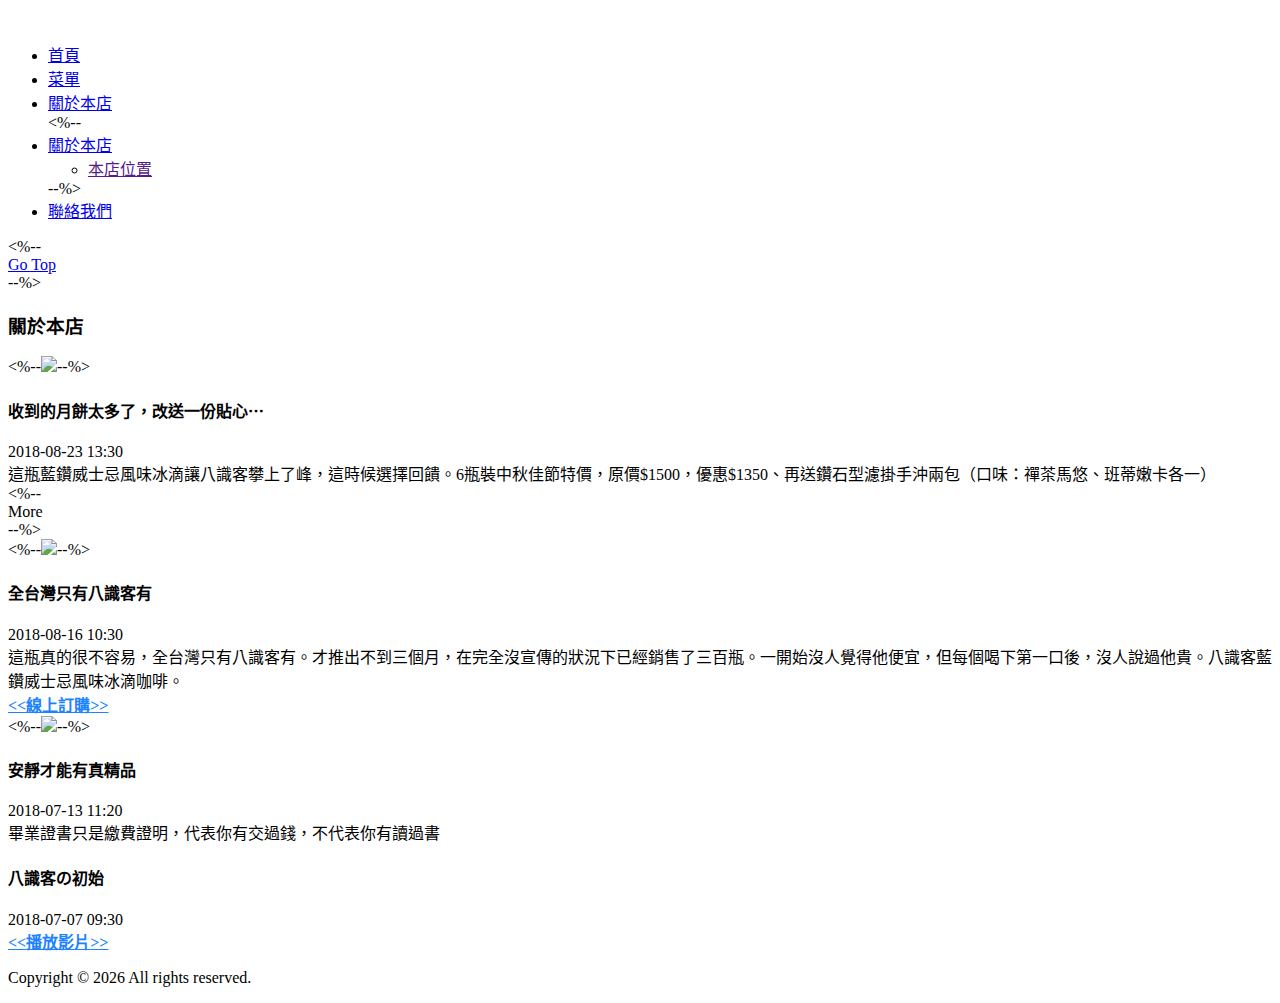
==== About.html @ 9b728924 "Reset HTML" ====
﻿<!DOCTYPE html>

<html xmlns="http://www.w3.org/1999/xhtml" class="no-js" lang="zh-tw">
<head>
    <meta http-equiv="Content-Type" content="text/html; charset=utf-8" />
    <meta http-equiv="x-ua-compatible" content="ie=edge" />
    <meta name="viewport" content="width=device-width, initial-scale=1" />
    <meta name="keywords" content="樂兒の八識客咖啡,八識客,樂兒,busker,Busker,buskerCoffee,BuskerCoffee,busker coffee" />
    <meta name="description" content="一位歌手開的自家手工精品咖啡." />
    <meta name="author" content="TJay" />
    <title>樂兒の八識客咖啡</title>

    <link rel="shortcut icon" type="image/x-icon" href="img/favicon.png" />

    <link rel="stylesheet" href="css/bootstrap.min.css" />
    <link rel="stylesheet" href="css/owl.carousel.min.css" />
    <link rel="stylesheet" href="css/magnific-popup.css" />
    <link rel="stylesheet" href="css/font-awesome.min.css" />
    <link rel="stylesheet" href="css/themify-icons.css" />
    <link rel="stylesheet" href="css/gijgo.css" />
    <link rel="stylesheet" href="css/nice-select.css" />
    <link rel="stylesheet" href="css/flaticon.css" />
    <link rel="stylesheet" href="css/animate.css" />
    <link rel="stylesheet" href="css/slicknav.css" />

    <link rel="stylesheet" href="css/style.css" />
    <link rel="stylesheet" href="css/myTheme.css" />
    <link rel="stylesheet" href="css/myAbout.css" />
</head>
<body>
    <!--[if lte IE 9]>
            <p class="browserupgrade">You are using an <strong>outdated</strong> browser. Please <a href="https://browsehappy.com/">upgrade your browser</a> to improve your experience and security.</p>
        <![endif]-->
    <!-- Start header -->
    <header>
        <div class="header-area">
            <div id="sticky-header" class="main-header-area">
                <div class="container-fluid p-0">
                    <div class="header_bottom_border">
                        <div class="row align-items-center no-gutters">
                            <!--Logo (Left)-->
                            <div class="col-xl-3 col-lg-2">
                                <div class="logo">
                                    <a href="index.html">
                                        <img src="img/logo_3.png" alt="" />
                                    </a>
                                </div>
                            </div>
                            <!--Menu (center)-->
                            <div class="col-xl-6 col-lg-7">
                                <div class="main-menu  d-none d-lg-block">
                                    <nav>
                                        <ul id="navigation">
                                            <li><a class="active" href="Index.aspx">首頁</a></li>
                                            <li><a href="Menu.aspx">菜單</a></li>
                                            <li><a href="About.aspx">關於本店</a></li>
                                            <%--
                                            <li>
                                                <a href="#">關於本店 <i class="ti-angle-down"></i></a>
                                                <ul class="submenu">
                                                    <li><a href="">本店位置</a></li>
                                                </ul>
                                            </li>--%>
                                            <li><a href="Contact.aspx">聯絡我們</a></li>
                                        </ul>
                                    </nav>
                                </div>
                            </div>
                            <!--gotop (Right)-->
                            <%-- <div class="col-xl-3 col-lg-3 d-none d-lg-block">
                                <div class="say_hello">
                                    <a href="#">Go Top</a>
                                </div>
                            </div>--%>
                            <div class="col-12">
                                <div class="mobile_menu d-block d-lg-none"></div>
                            </div>
                        </div>
                    </div>

                </div>
            </div>
        </div>
    </header>
    <!-- End header -->
    <!-- Start 第一區塊 -->
    <div class="bradcam_area bradcam_bg_2">
        <div class="container">
            <div class="row">
                <div class="col-xl-12">
                    <div class="bradcam_text text-center">
                        <h3>關於本店</h3>
                    </div>
                </div>
            </div>
        </div>
    </div>
    <!-- End 第一區塊 -->
    <!-- Start 第二區塊 -->
    <div class="container">
        <div class="row">
            <div class="col-sm-6 col-md-4 col-lg-4 mt-4">
                <div class="card">
                    <%--<img class="card-img-top" src="img/about/about_1.png" style="max-height:190px;" />--%>
                    <a class="popup-image" href="img/about/about_1.png"><div class="card-img-top card-img-top-fix" style="max-height:190px;background-image:url(img/about/about_1.png);"></div></a>
                    <div class="card-block">
                        <h4 class="card-title">收到的月餅太多了，改送一份貼心⋯</h4>
                        <div class="meta">
                            2018-08-23 13:30
                        </div>
                        <div class="card-text">
                            這瓶藍鑽威士忌風味冰滴讓八識客攀上了峰，這時候選擇回饋。6瓶裝中秋佳節特價，原價$1500，優惠$1350、再送鑽石型濾掛手沖兩包（口味：禪茶馬悠、班蒂嫩卡各一）
                        </div>
                    </div>
                    <%--<div class="card-footer">
                        <span>More</span>
                    </div>--%>
                </div>
            </div>
            <div class="col-sm-6 col-md-4 col-lg-4 mt-4">
                <div class="card">
                    <%--<img class="card-img-top" src="img/about/about_2.png" style="max-height:190px;" />--%>
                    <a class="popup-image" href="img/about/about_2.png"><div class="card-img-top card-img-top-fix" style="max-height:190px;background-image:url(img/about/about_2.png);"></div></a>
                    <div class="card-block">
                        <h4 class="card-title">全台灣只有八識客有</h4>
                        <div class="meta">
                            2018-08-16 10:30
                        </div>
                        <div class="card-text">
                            這瓶真的很不容易，全台灣只有八識客有。才推出不到三個月，在完全沒宣傳的狀況下已經銷售了三百瓶。一開始沒人覺得他便宜，但每個喝下第一口後，沒人說過他貴。八識客藍鑽威士忌風味冰滴咖啡。
                            <br />
                            <a href="https://busker.cashier.ecpay.com.tw/product/6988" target="_blank" style="font-weight:bold;color:#1c82ff"><span><<</span>線上訂購<span>>></span></a>
                        </div>
                    </div>
                </div>
            </div>
            <div class="col-sm-6 col-md-4 col-lg-4 mt-4">
                <div class="card">
                    <%--<img class="card-img-top" src="img/about/about_3.png" style="max-height:190px;" />--%>
                    <a class="popup-image" href="img/about/about_3.png"><div class="card-img-top card-img-top-fix" style="max-height:190px;background-image:url(img/about/about_3.png);"></div></a>
                    <div class="card-block">
                        <h4 class="card-title">安靜才能有真精品</h4>
                        <div class="meta">
                            2018-07-13 11:20
                        </div>
                        <div class="card-text">
                            畢業證書只是繳費證明，代表你有交過錢，不代表你有讀過書
                        </div>
                    </div>
                </div>
            </div>
            <div class="col-sm-6 col-md-4 col-lg-4 mt-4">
                <div class="card">
                    <a class="popup-video" href="video/videoplayback.mp4"><div class="card-img-top card-img-top-fix" style="max-height:190px;background-image:url(img/about/about_4.png);"></div></a>
                    <div class="card-block">
                        <h4 class="card-title">八識客の初始</h4>
                        <div class="meta">
                            2018-07-07 09:30
                        </div>
                        <div class="card-text">
                            <a class="popup-video" href="video/videoplayback.mp4" style="font-weight:bold;color:#1c82ff"><span><<</span>播放影片<span>>></span></a>
                        </div>
                    </div>
                </div>
            </div>

        </div>
    </div>
    <!-- End 第二區塊 -->
    <!-- Start footer  -->
    <footer class="footer">
        <div class="copy-right_text">
            <div class="container">
                <div class="footer_border"></div>
                <div class="row">
                    <div class="col-xl-12">
                        <p class="copy_right text-center">
                            Copyright &copy;
                            <script>document.write(new Date().getFullYear());</script>
                            All rights reserved.
                        </p>
                    </div>
                </div>
            </div>
        </div>
    </footer>
    <!-- End footer -->
    <!-- JS here -->
    <script src="js/vendor/modernizr-3.5.0.min.js"></script>
    <script src="js/vendor/jquery-1.12.4.min.js"></script>
    <script src="js/popper.min.js"></script>
    <script src="js/bootstrap.min.js"></script>
    <script src="js/owl.carousel.min.js"></script>
    <script src="js/isotope.pkgd.min.js"></script>
    <script src="js/ajax-form.js"></script>
    <script src="js/waypoints.min.js"></script>
    <script src="js/jquery.counterup.min.js"></script>
    <script src="js/imagesloaded.pkgd.min.js"></script>
    <script src="js/scrollIt.js"></script>
    <script src="js/jquery.scrollUp.min.js"></script>
    <script src="js/wow.min.js"></script>
    <script src="js/gijgo.min.js"></script>
    <script src="js/nice-select.min.js"></script>
    <script src="js/jquery.slicknav.min.js"></script>
    <script src="js/jquery.magnific-popup.min.js"></script>
    <script src="js/plugins.js"></script>

    <!--contact js-->
    <script src="js/contact.js"></script>
    <script src="js/jquery.ajaxchimp.min.js"></script>
    <script src="js/jquery.form.js"></script>
    <script src="js/jquery.validate.min.js"></script>
    <script src="js/mail-script.js"></script>

    <script src="js/main.js"></script>
</body>
</html>
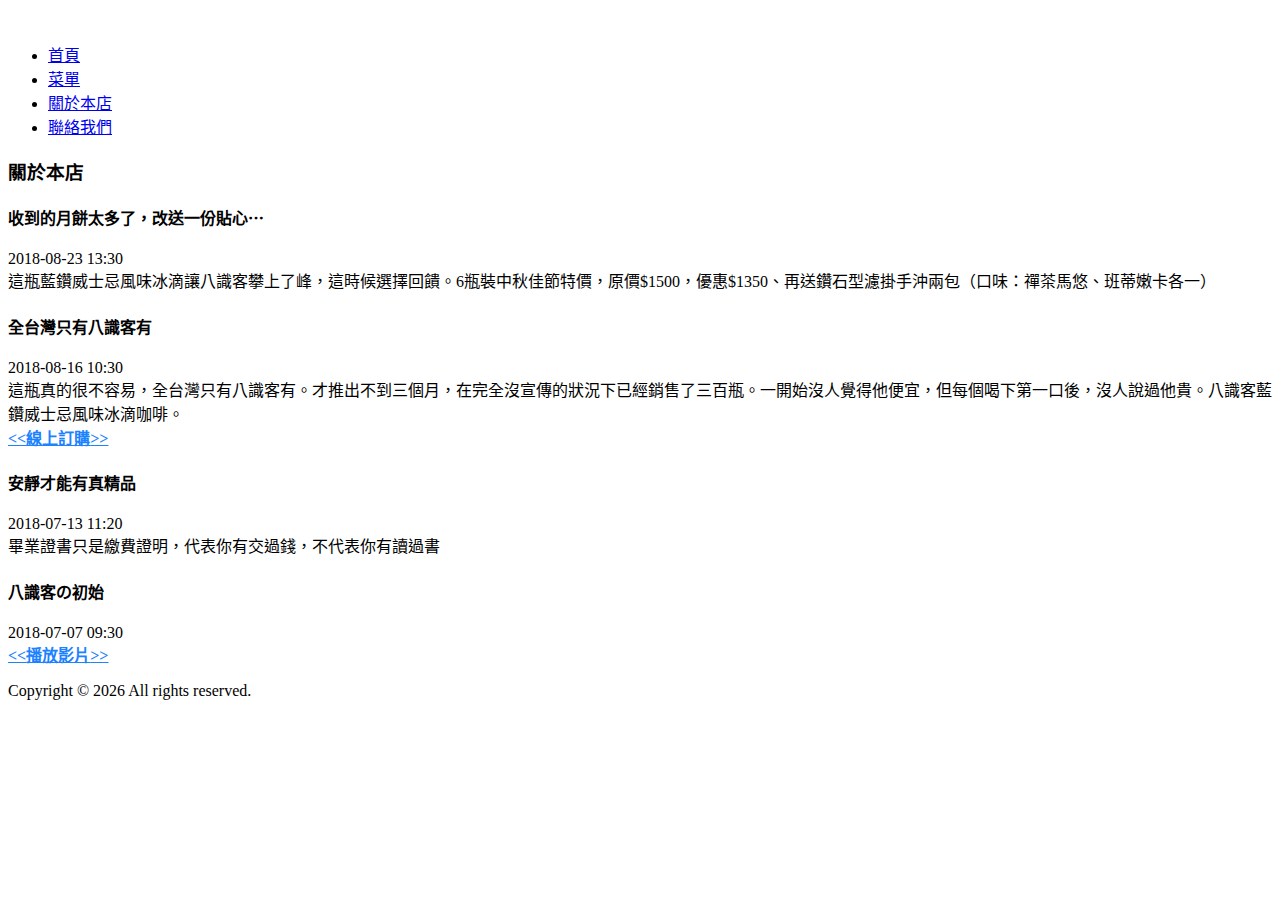
==== commit 3a4dba2a: "Reset HTML" ====
--- a/About.html
+++ b/About.html
@@ -54,24 +54,24 @@
                                             <li><a class="active" href="Index.aspx">首頁</a></li>
                                             <li><a href="Menu.aspx">菜單</a></li>
                                             <li><a href="About.aspx">關於本店</a></li>
-                                            <%--
+                                            <!--
                                             <li>
                                                 <a href="#">關於本店 <i class="ti-angle-down"></i></a>
                                                 <ul class="submenu">
                                                     <li><a href="">本店位置</a></li>
                                                 </ul>
-                                            </li>--%>
+                                            </li>-->
                                             <li><a href="Contact.aspx">聯絡我們</a></li>
                                         </ul>
                                     </nav>
                                 </div>
                             </div>
                             <!--gotop (Right)-->
-                            <%-- <div class="col-xl-3 col-lg-3 d-none d-lg-block">
+                            <!-- <div class="col-xl-3 col-lg-3 d-none d-lg-block">
                                 <div class="say_hello">
                                     <a href="#">Go Top</a>
                                 </div>
-                            </div>--%>
+                            </div>-->
                             <div class="col-12">
                                 <div class="mobile_menu d-block d-lg-none"></div>
                             </div>
@@ -101,7 +101,7 @@
         <div class="row">
             <div class="col-sm-6 col-md-4 col-lg-4 mt-4">
                 <div class="card">
-                    <%--<img class="card-img-top" src="img/about/about_1.png" style="max-height:190px;" />--%>
+                    <!--<img class="card-img-top" src="img/about/about_1.png" style="max-height:190px;" />-->
                     <a class="popup-image" href="img/about/about_1.png"><div class="card-img-top card-img-top-fix" style="max-height:190px;background-image:url(img/about/about_1.png);"></div></a>
                     <div class="card-block">
                         <h4 class="card-title">收到的月餅太多了，改送一份貼心⋯</h4>
@@ -112,14 +112,14 @@
                             這瓶藍鑽威士忌風味冰滴讓八識客攀上了峰，這時候選擇回饋。6瓶裝中秋佳節特價，原價$1500，優惠$1350、再送鑽石型濾掛手沖兩包（口味：禪茶馬悠、班蒂嫩卡各一）
                         </div>
                     </div>
-                    <%--<div class="card-footer">
+                    <!--<div class="card-footer">
                         <span>More</span>
-                    </div>--%>
-                </div>
-            </div>
-            <div class="col-sm-6 col-md-4 col-lg-4 mt-4">
-                <div class="card">
-                    <%--<img class="card-img-top" src="img/about/about_2.png" style="max-height:190px;" />--%>
+                    </div>-->
+                </div>
+            </div>
+            <div class="col-sm-6 col-md-4 col-lg-4 mt-4">
+                <div class="card">
+                    <!--<img class="card-img-top" src="img/about/about_2.png" style="max-height:190px;" />-->
                     <a class="popup-image" href="img/about/about_2.png"><div class="card-img-top card-img-top-fix" style="max-height:190px;background-image:url(img/about/about_2.png);"></div></a>
                     <div class="card-block">
                         <h4 class="card-title">全台灣只有八識客有</h4>
@@ -136,7 +136,7 @@
             </div>
             <div class="col-sm-6 col-md-4 col-lg-4 mt-4">
                 <div class="card">
-                    <%--<img class="card-img-top" src="img/about/about_3.png" style="max-height:190px;" />--%>
+                    <!--<img class="card-img-top" src="img/about/about_3.png" style="max-height:190px;" />-->
                     <a class="popup-image" href="img/about/about_3.png"><div class="card-img-top card-img-top-fix" style="max-height:190px;background-image:url(img/about/about_3.png);"></div></a>
                     <div class="card-block">
                         <h4 class="card-title">安靜才能有真精品</h4>
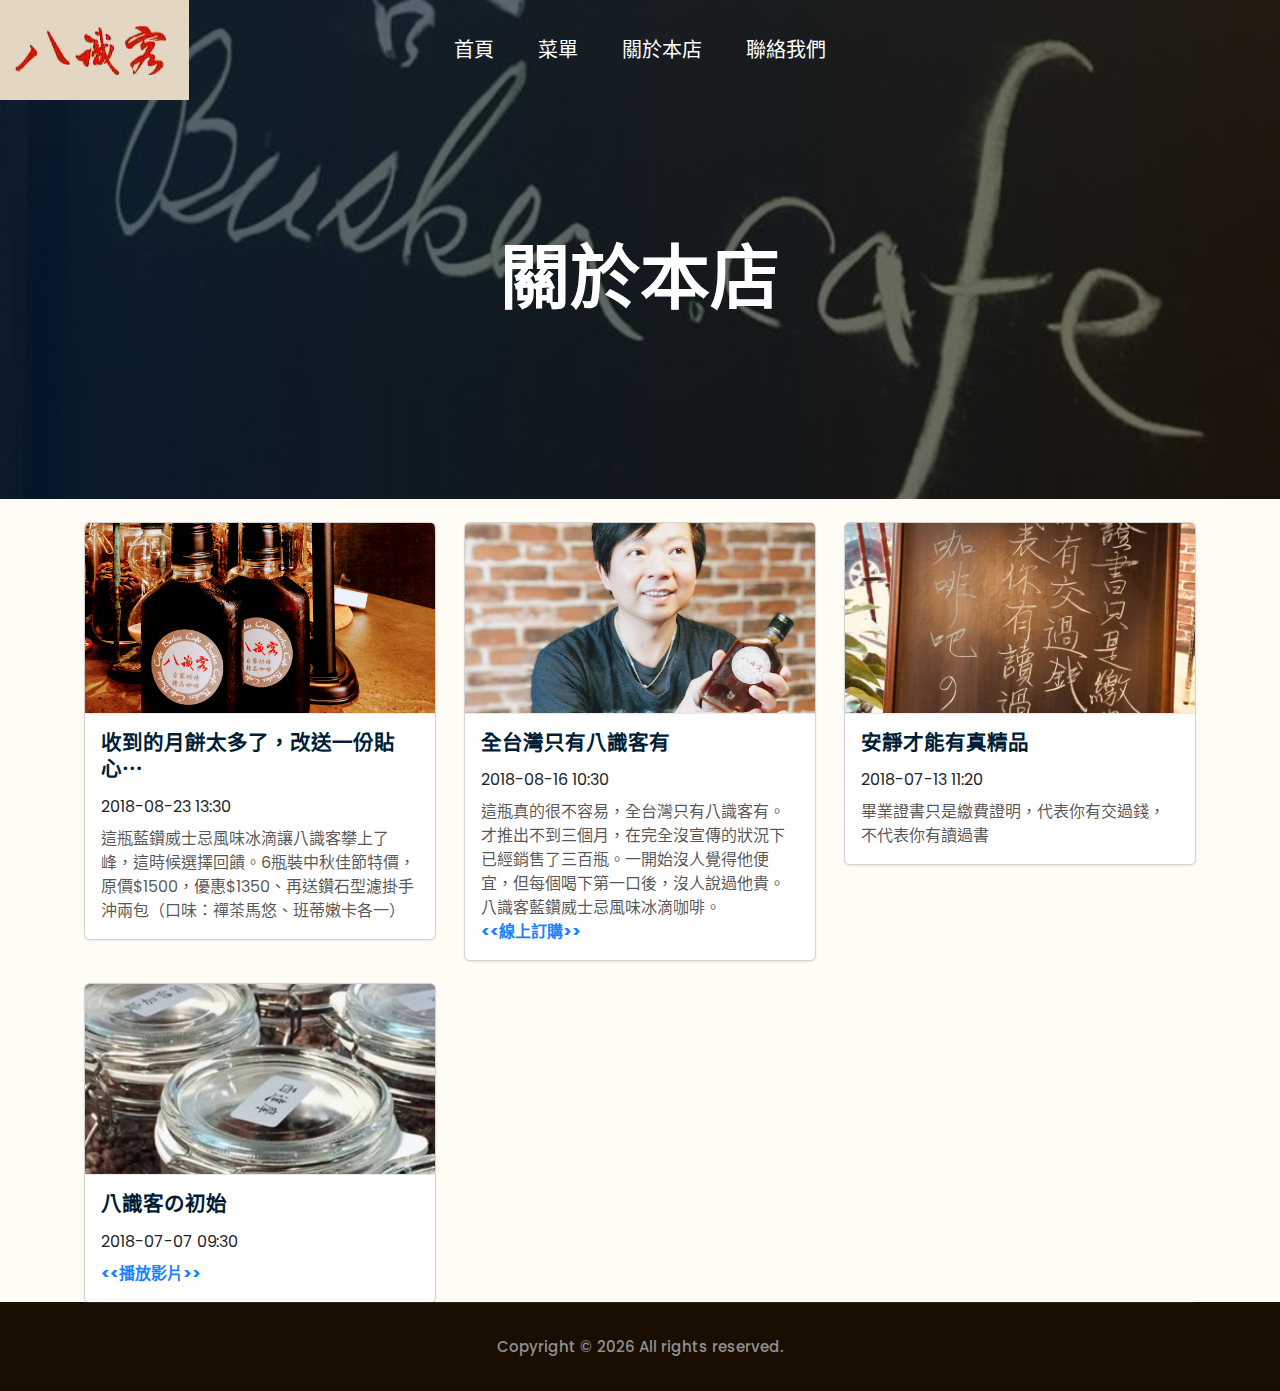
==== commit 9af3b02a: "Reset aspx to html" ====
--- a/About.html
+++ b/About.html
@@ -51,9 +51,9 @@
                                 <div class="main-menu  d-none d-lg-block">
                                     <nav>
                                         <ul id="navigation">
-                                            <li><a class="active" href="Index.aspx">首頁</a></li>
-                                            <li><a href="Menu.aspx">菜單</a></li>
-                                            <li><a href="About.aspx">關於本店</a></li>
+                                            <li><a class="active" href="Index.html">首頁</a></li>
+                                            <li><a href="Menu.html">菜單</a></li>
+                                            <li><a href="About.html">關於本店</a></li>
                                             <!--
                                             <li>
                                                 <a href="#">關於本店 <i class="ti-angle-down"></i></a>
@@ -61,7 +61,7 @@
                                                     <li><a href="">本店位置</a></li>
                                                 </ul>
                                             </li>-->
-                                            <li><a href="Contact.aspx">聯絡我們</a></li>
+                                            <li><a href="Contact.html">聯絡我們</a></li>
                                         </ul>
                                     </nav>
                                 </div>
--- a/css/themify-icons.css
+++ b/css/themify-icons.css
@@ -0,0 +1,1081 @@
+@font-face {
+	font-family: 'themify';
+	src:url('../fonts/themify.eot?-fvbane');
+	src:url('../fonts/themify.eot?#iefix-fvbane') format('embedded-opentype'),
+		url('../fonts/themify.woff?-fvbane') format('woff'),
+		url('../fonts/themify.ttf?-fvbane') format('truetype'),
+		url('../fonts/themify.svg?-fvbane#themify') format('svg');
+	font-weight: normal;
+	font-style: normal;
+}
+
+[class^="ti-"], [class*=" ti-"] {
+	font-family: 'themify';
+	/* speak: none; */
+	font-style: normal;
+	font-weight: normal;
+	font-variant: normal;
+	text-transform: none;
+	line-height: 1;
+
+	/* Better Font Rendering =========== */
+	-webkit-font-smoothing: antialiased;
+	-moz-osx-font-smoothing: grayscale;
+}
+
+.ti-wand:before {
+	content: "\e600";
+}
+.ti-volume:before {
+	content: "\e601";
+}
+.ti-user:before {
+	content: "\e602";
+}
+.ti-unlock:before {
+	content: "\e603";
+}
+.ti-unlink:before {
+	content: "\e604";
+}
+.ti-trash:before {
+	content: "\e605";
+}
+.ti-thought:before {
+	content: "\e606";
+}
+.ti-target:before {
+	content: "\e607";
+}
+.ti-tag:before {
+	content: "\e608";
+}
+.ti-tablet:before {
+	content: "\e609";
+}
+.ti-star:before {
+	content: "\e60a";
+}
+.ti-spray:before {
+	content: "\e60b";
+}
+.ti-signal:before {
+	content: "\e60c";
+}
+.ti-shopping-cart:before {
+	content: "\e60d";
+}
+.ti-shopping-cart-full:before {
+	content: "\e60e";
+}
+.ti-settings:before {
+	content: "\e60f";
+}
+.ti-search:before {
+	content: "\e610";
+}
+.ti-zoom-in:before {
+	content: "\e611";
+}
+.ti-zoom-out:before {
+	content: "\e612";
+}
+.ti-cut:before {
+	content: "\e613";
+}
+.ti-ruler:before {
+	content: "\e614";
+}
+.ti-ruler-pencil:before {
+	content: "\e615";
+}
+.ti-ruler-alt:before {
+	content: "\e616";
+}
+.ti-bookmark:before {
+	content: "\e617";
+}
+.ti-bookmark-alt:before {
+	content: "\e618";
+}
+.ti-reload:before {
+	content: "\e619";
+}
+.ti-plus:before {
+	content: "\e61a";
+}
+.ti-pin:before {
+	content: "\e61b";
+}
+.ti-pencil:before {
+	content: "\e61c";
+}
+.ti-pencil-alt:before {
+	content: "\e61d";
+}
+.ti-paint-roller:before {
+	content: "\e61e";
+}
+.ti-paint-bucket:before {
+	content: "\e61f";
+}
+.ti-na:before {
+	content: "\e620";
+}
+.ti-mobile:before {
+	content: "\e621";
+}
+.ti-minus:before {
+	content: "\e622";
+}
+.ti-medall:before {
+	content: "\e623";
+}
+.ti-medall-alt:before {
+	content: "\e624";
+}
+.ti-marker:before {
+	content: "\e625";
+}
+.ti-marker-alt:before {
+	content: "\e626";
+}
+.ti-arrow-up:before {
+	content: "\e627";
+}
+.ti-arrow-right:before {
+	content: "\e628";
+}
+.ti-arrow-left:before {
+	content: "\e629";
+}
+.ti-arrow-down:before {
+	content: "\e62a";
+}
+.ti-lock:before {
+	content: "\e62b";
+}
+.ti-location-arrow:before {
+	content: "\e62c";
+}
+.ti-link:before {
+	content: "\e62d";
+}
+.ti-layout:before {
+	content: "\e62e";
+}
+.ti-layers:before {
+	content: "\e62f";
+}
+.ti-layers-alt:before {
+	content: "\e630";
+}
+.ti-key:before {
+	content: "\e631";
+}
+.ti-import:before {
+	content: "\e632";
+}
+.ti-image:before {
+	content: "\e633";
+}
+.ti-heart:before {
+	content: "\e634";
+}
+.ti-heart-broken:before {
+	content: "\e635";
+}
+.ti-hand-stop:before {
+	content: "\e636";
+}
+.ti-hand-open:before {
+	content: "\e637";
+}
+.ti-hand-drag:before {
+	content: "\e638";
+}
+.ti-folder:before {
+	content: "\e639";
+}
+.ti-flag:before {
+	content: "\e63a";
+}
+.ti-flag-alt:before {
+	content: "\e63b";
+}
+.ti-flag-alt-2:before {
+	content: "\e63c";
+}
+.ti-eye:before {
+	content: "\e63d";
+}
+.ti-export:before {
+	content: "\e63e";
+}
+.ti-exchange-vertical:before {
+	content: "\e63f";
+}
+.ti-desktop:before {
+	content: "\e640";
+}
+.ti-cup:before {
+	content: "\e641";
+}
+.ti-crown:before {
+	content: "\e642";
+}
+.ti-comments:before {
+	content: "\e643";
+}
+.ti-comment:before {
+	content: "\e644";
+}
+.ti-comment-alt:before {
+	content: "\e645";
+}
+.ti-close:before {
+	content: "\e646";
+}
+.ti-clip:before {
+	content: "\e647";
+}
+.ti-angle-up:before {
+	content: "\e648";
+}
+.ti-angle-right:before {
+	content: "\e649";
+}
+.ti-angle-left:before {
+	content: "\e64a";
+}
+.ti-angle-down:before {
+	content: "\e64b";
+}
+.ti-check:before {
+	content: "\e64c";
+}
+.ti-check-box:before {
+	content: "\e64d";
+}
+.ti-camera:before {
+	content: "\e64e";
+}
+.ti-announcement:before {
+	content: "\e64f";
+}
+.ti-brush:before {
+	content: "\e650";
+}
+.ti-briefcase:before {
+	content: "\e651";
+}
+.ti-bolt:before {
+	content: "\e652";
+}
+.ti-bolt-alt:before {
+	content: "\e653";
+}
+.ti-blackboard:before {
+	content: "\e654";
+}
+.ti-bag:before {
+	content: "\e655";
+}
+.ti-move:before {
+	content: "\e656";
+}
+.ti-arrows-vertical:before {
+	content: "\e657";
+}
+.ti-arrows-horizontal:before {
+	content: "\e658";
+}
+.ti-fullscreen:before {
+	content: "\e659";
+}
+.ti-arrow-top-right:before {
+	content: "\e65a";
+}
+.ti-arrow-top-left:before {
+	content: "\e65b";
+}
+.ti-arrow-circle-up:before {
+	content: "\e65c";
+}
+.ti-arrow-circle-right:before {
+	content: "\e65d";
+}
+.ti-arrow-circle-left:before {
+	content: "\e65e";
+}
+.ti-arrow-circle-down:before {
+	content: "\e65f";
+}
+.ti-angle-double-up:before {
+	content: "\e660";
+}
+.ti-angle-double-right:before {
+	content: "\e661";
+}
+.ti-angle-double-left:before {
+	content: "\e662";
+}
+.ti-angle-double-down:before {
+	content: "\e663";
+}
+.ti-zip:before {
+	content: "\e664";
+}
+.ti-world:before {
+	content: "\e665";
+}
+.ti-wheelchair:before {
+	content: "\e666";
+}
+.ti-view-list:before {
+	content: "\e667";
+}
+.ti-view-list-alt:before {
+	content: "\e668";
+}
+.ti-view-grid:before {
+	content: "\e669";
+}
+.ti-uppercase:before {
+	content: "\e66a";
+}
+.ti-upload:before {
+	content: "\e66b";
+}
+.ti-underline:before {
+	content: "\e66c";
+}
+.ti-truck:before {
+	content: "\e66d";
+}
+.ti-timer:before {
+	content: "\e66e";
+}
+.ti-ticket:before {
+	content: "\e66f";
+}
+.ti-thumb-up:before {
+	content: "\e670";
+}
+.ti-thumb-down:before {
+	content: "\e671";
+}
+.ti-text:before {
+	content: "\e672";
+}
+.ti-stats-up:before {
+	content: "\e673";
+}
+.ti-stats-down:before {
+	content: "\e674";
+}
+.ti-split-v:before {
+	content: "\e675";
+}
+.ti-split-h:before {
+	content: "\e676";
+}
+.ti-smallcap:before {
+	content: "\e677";
+}
+.ti-shine:before {
+	content: "\e678";
+}
+.ti-shift-right:before {
+	content: "\e679";
+}
+.ti-shift-left:before {
+	content: "\e67a";
+}
+.ti-shield:before {
+	content: "\e67b";
+}
+.ti-notepad:before {
+	content: "\e67c";
+}
+.ti-server:before {
+	content: "\e67d";
+}
+.ti-quote-right:before {
+	content: "\e67e";
+}
+.ti-quote-left:before {
+	content: "\e67f";
+}
+.ti-pulse:before {
+	content: "\e680";
+}
+.ti-printer:before {
+	content: "\e681";
+}
+.ti-power-off:before {
+	content: "\e682";
+}
+.ti-plug:before {
+	content: "\e683";
+}
+.ti-pie-chart:before {
+	content: "\e684";
+}
+.ti-paragraph:before {
+	content: "\e685";
+}
+.ti-panel:before {
+	content: "\e686";
+}
+.ti-package:before {
+	content: "\e687";
+}
+.ti-music:before {
+	content: "\e688";
+}
+.ti-music-alt:before {
+	content: "\e689";
+}
+.ti-mouse:before {
+	content: "\e68a";
+}
+.ti-mouse-alt:before {
+	content: "\e68b";
+}
+.ti-money:before {
+	content: "\e68c";
+}
+.ti-microphone:before {
+	content: "\e68d";
+}
+.ti-menu:before {
+	content: "\e68e";
+}
+.ti-menu-alt:before {
+	content: "\e68f";
+}
+.ti-map:before {
+	content: "\e690";
+}
+.ti-map-alt:before {
+	content: "\e691";
+}
+.ti-loop:before {
+	content: "\e692";
+}
+.ti-location-pin:before {
+	content: "\e693";
+}
+.ti-list:before {
+	content: "\e694";
+}
+.ti-light-bulb:before {
+	content: "\e695";
+}
+.ti-Italic:before {
+	content: "\e696";
+}
+.ti-info:before {
+	content: "\e697";
+}
+.ti-infinite:before {
+	content: "\e698";
+}
+.ti-id-badge:before {
+	content: "\e699";
+}
+.ti-hummer:before {
+	content: "\e69a";
+}
+.ti-home:before {
+	content: "\e69b";
+}
+.ti-help:before {
+	content: "\e69c";
+}
+.ti-headphone:before {
+	content: "\e69d";
+}
+.ti-harddrives:before {
+	content: "\e69e";
+}
+.ti-harddrive:before {
+	content: "\e69f";
+}
+.ti-gift:before {
+	content: "\e6a0";
+}
+.ti-game:before {
+	content: "\e6a1";
+}
+.ti-filter:before {
+	content: "\e6a2";
+}
+.ti-files:before {
+	content: "\e6a3";
+}
+.ti-file:before {
+	content: "\e6a4";
+}
+.ti-eraser:before {
+	content: "\e6a5";
+}
+.ti-envelope:before {
+	content: "\e6a6";
+}
+.ti-download:before {
+	content: "\e6a7";
+}
+.ti-direction:before {
+	content: "\e6a8";
+}
+.ti-direction-alt:before {
+	content: "\e6a9";
+}
+.ti-dashboard:before {
+	content: "\e6aa";
+}
+.ti-control-stop:before {
+	content: "\e6ab";
+}
+.ti-control-shuffle:before {
+	content: "\e6ac";
+}
+.ti-control-play:before {
+	content: "\e6ad";
+}
+.ti-control-pause:before {
+	content: "\e6ae";
+}
+.ti-control-forward:before {
+	content: "\e6af";
+}
+.ti-control-backward:before {
+	content: "\e6b0";
+}
+.ti-cloud:before {
+	content: "\e6b1";
+}
+.ti-cloud-up:before {
+	content: "\e6b2";
+}
+.ti-cloud-down:before {
+	content: "\e6b3";
+}
+.ti-clipboard:before {
+	content: "\e6b4";
+}
+.ti-car:before {
+	content: "\e6b5";
+}
+.ti-calendar:before {
+	content: "\e6b6";
+}
+.ti-book:before {
+	content: "\e6b7";
+}
+.ti-bell:before {
+	content: "\e6b8";
+}
+.ti-basketball:before {
+	content: "\e6b9";
+}
+.ti-bar-chart:before {
+	content: "\e6ba";
+}
+.ti-bar-chart-alt:before {
+	content: "\e6bb";
+}
+.ti-back-right:before {
+	content: "\e6bc";
+}
+.ti-back-left:before {
+	content: "\e6bd";
+}
+.ti-arrows-corner:before {
+	content: "\e6be";
+}
+.ti-archive:before {
+	content: "\e6bf";
+}
+.ti-anchor:before {
+	content: "\e6c0";
+}
+.ti-align-right:before {
+	content: "\e6c1";
+}
+.ti-align-left:before {
+	content: "\e6c2";
+}
+.ti-align-justify:before {
+	content: "\e6c3";
+}
+.ti-align-center:before {
+	content: "\e6c4";
+}
+.ti-alert:before {
+	content: "\e6c5";
+}
+.ti-alarm-clock:before {
+	content: "\e6c6";
+}
+.ti-agenda:before {
+	content: "\e6c7";
+}
+.ti-write:before {
+	content: "\e6c8";
+}
+.ti-window:before {
+	content: "\e6c9";
+}
+.ti-widgetized:before {
+	content: "\e6ca";
+}
+.ti-widget:before {
+	content: "\e6cb";
+}
+.ti-widget-alt:before {
+	content: "\e6cc";
+}
+.ti-wallet:before {
+	content: "\e6cd";
+}
+.ti-video-clapper:before {
+	content: "\e6ce";
+}
+.ti-video-camera:before {
+	content: "\e6cf";
+}
+.ti-vector:before {
+	content: "\e6d0";
+}
+.ti-themify-logo:before {
+	content: "\e6d1";
+}
+.ti-themify-favicon:before {
+	content: "\e6d2";
+}
+.ti-themify-favicon-alt:before {
+	content: "\e6d3";
+}
+.ti-support:before {
+	content: "\e6d4";
+}
+.ti-stamp:before {
+	content: "\e6d5";
+}
+.ti-split-v-alt:before {
+	content: "\e6d6";
+}
+.ti-slice:before {
+	content: "\e6d7";
+}
+.ti-shortcode:before {
+	content: "\e6d8";
+}
+.ti-shift-right-alt:before {
+	content: "\e6d9";
+}
+.ti-shift-left-alt:before {
+	content: "\e6da";
+}
+.ti-ruler-alt-2:before {
+	content: "\e6db";
+}
+.ti-receipt:before {
+	content: "\e6dc";
+}
+.ti-pin2:before {
+	content: "\e6dd";
+}
+.ti-pin-alt:before {
+	content: "\e6de";
+}
+.ti-pencil-alt2:before {
+	content: "\e6df";
+}
+.ti-palette:before {
+	content: "\e6e0";
+}
+.ti-more:before {
+	content: "\e6e1";
+}
+.ti-more-alt:before {
+	content: "\e6e2";
+}
+.ti-microphone-alt:before {
+	content: "\e6e3";
+}
+.ti-magnet:before {
+	content: "\e6e4";
+}
+.ti-line-double:before {
+	content: "\e6e5";
+}
+.ti-line-dotted:before {
+	content: "\e6e6";
+}
+.ti-line-dashed:before {
+	content: "\e6e7";
+}
+.ti-layout-width-full:before {
+	content: "\e6e8";
+}
+.ti-layout-width-default:before {
+	content: "\e6e9";
+}
+.ti-layout-width-default-alt:before {
+	content: "\e6ea";
+}
+.ti-layout-tab:before {
+	content: "\e6eb";
+}
+.ti-layout-tab-window:before {
+	content: "\e6ec";
+}
+.ti-layout-tab-v:before {
+	content: "\e6ed";
+}
+.ti-layout-tab-min:before {
+	content: "\e6ee";
+}
+.ti-layout-slider:before {
+	content: "\e6ef";
+}
+.ti-layout-slider-alt:before {
+	content: "\e6f0";
+}
+.ti-layout-sidebar-right:before {
+	content: "\e6f1";
+}
+.ti-layout-sidebar-none:before {
+	content: "\e6f2";
+}
+.ti-layout-sidebar-left:before {
+	content: "\e6f3";
+}
+.ti-layout-placeholder:before {
+	content: "\e6f4";
+}
+.ti-layout-menu:before {
+	content: "\e6f5";
+}
+.ti-layout-menu-v:before {
+	content: "\e6f6";
+}
+.ti-layout-menu-separated:before {
+	content: "\e6f7";
+}
+.ti-layout-menu-full:before {
+	content: "\e6f8";
+}
+.ti-layout-media-right-alt:before {
+	content: "\e6f9";
+}
+.ti-layout-media-right:before {
+	content: "\e6fa";
+}
+.ti-layout-media-overlay:before {
+	content: "\e6fb";
+}
+.ti-layout-media-overlay-alt:before {
+	content: "\e6fc";
+}
+.ti-layout-media-overlay-alt-2:before {
+	content: "\e6fd";
+}
+.ti-layout-media-left-alt:before {
+	content: "\e6fe";
+}
+.ti-layout-media-left:before {
+	content: "\e6ff";
+}
+.ti-layout-media-center-alt:before {
+	content: "\e700";
+}
+.ti-layout-media-center:before {
+	content: "\e701";
+}
+.ti-layout-list-thumb:before {
+	content: "\e702";
+}
+.ti-layout-list-thumb-alt:before {
+	content: "\e703";
+}
+.ti-layout-list-post:before {
+	content: "\e704";
+}
+.ti-layout-list-large-image:before {
+	content: "\e705";
+}
+.ti-layout-line-solid:before {
+	content: "\e706";
+}
+.ti-layout-grid4:before {
+	content: "\e707";
+}
+.ti-layout-grid3:before {
+	content: "\e708";
+}
+.ti-layout-grid2:before {
+	content: "\e709";
+}
+.ti-layout-grid2-thumb:before {
+	content: "\e70a";
+}
+.ti-layout-cta-right:before {
+	content: "\e70b";
+}
+.ti-layout-cta-left:before {
+	content: "\e70c";
+}
+.ti-layout-cta-center:before {
+	content: "\e70d";
+}
+.ti-layout-cta-btn-right:before {
+	content: "\e70e";
+}
+.ti-layout-cta-btn-left:before {
+	content: "\e70f";
+}
+.ti-layout-column4:before {
+	content: "\e710";
+}
+.ti-layout-column3:before {
+	content: "\e711";
+}
+.ti-layout-column2:before {
+	content: "\e712";
+}
+.ti-layout-accordion-separated:before {
+	content: "\e713";
+}
+.ti-layout-accordion-merged:before {
+	content: "\e714";
+}
+.ti-layout-accordion-list:before {
+	content: "\e715";
+}
+.ti-ink-pen:before {
+	content: "\e716";
+}
+.ti-info-alt:before {
+	content: "\e717";
+}
+.ti-help-alt:before {
+	content: "\e718";
+}
+.ti-headphone-alt:before {
+	content: "\e719";
+}
+.ti-hand-point-up:before {
+	content: "\e71a";
+}
+.ti-hand-point-right:before {
+	content: "\e71b";
+}
+.ti-hand-point-left:before {
+	content: "\e71c";
+}
+.ti-hand-point-down:before {
+	content: "\e71d";
+}
+.ti-gallery:before {
+	content: "\e71e";
+}
+.ti-face-smile:before {
+	content: "\e71f";
+}
+.ti-face-sad:before {
+	content: "\e720";
+}
+.ti-credit-card:before {
+	content: "\e721";
+}
+.ti-control-skip-forward:before {
+	content: "\e722";
+}
+.ti-control-skip-backward:before {
+	content: "\e723";
+}
+.ti-control-record:before {
+	content: "\e724";
+}
+.ti-control-eject:before {
+	content: "\e725";
+}
+.ti-comments-smiley:before {
+	content: "\e726";
+}
+.ti-brush-alt:before {
+	content: "\e727";
+}
+.ti-youtube:before {
+	content: "\e728";
+}
+.ti-vimeo:before {
+	content: "\e729";
+}
+.ti-twitter:before {
+	content: "\e72a";
+}
+.ti-time:before {
+	content: "\e72b";
+}
+.ti-tumblr:before {
+	content: "\e72c";
+}
+.ti-skype:before {
+	content: "\e72d";
+}
+.ti-share:before {
+	content: "\e72e";
+}
+.ti-share-alt:before {
+	content: "\e72f";
+}
+.ti-rocket:before {
+	content: "\e730";
+}
+.ti-pinterest:before {
+	content: "\e731";
+}
+.ti-new-window:before {
+	content: "\e732";
+}
+.ti-microsoft:before {
+	content: "\e733";
+}
+.ti-list-ol:before {
+	content: "\e734";
+}
+.ti-linkedin:before {
+	content: "\e735";
+}
+.ti-layout-sidebar-2:before {
+	content: "\e736";
+}
+.ti-layout-grid4-alt:before {
+	content: "\e737";
+}
+.ti-layout-grid3-alt:before {
+	content: "\e738";
+}
+.ti-layout-grid2-alt:before {
+	content: "\e739";
+}
+.ti-layout-column4-alt:before {
+	content: "\e73a";
+}
+.ti-layout-column3-alt:before {
+	content: "\e73b";
+}
+.ti-layout-column2-alt:before {
+	content: "\e73c";
+}
+.ti-instagram:before {
+	content: "\e73d";
+}
+.ti-google:before {
+	content: "\e73e";
+}
+.ti-github:before {
+	content: "\e73f";
+}
+.ti-flickr:before {
+	content: "\e740";
+}
+.ti-facebook:before {
+	content: "\e741";
+}
+.ti-dropbox:before {
+	content: "\e742";
+}
+.ti-dribbble:before {
+	content: "\e743";
+}
+.ti-apple:before {
+	content: "\e744";
+}
+.ti-android:before {
+	content: "\e745";
+}
+.ti-save:before {
+	content: "\e746";
+}
+.ti-save-alt:before {
+	content: "\e747";
+}
+.ti-yahoo:before {
+	content: "\e748";
+}
+.ti-wordpress:before {
+	content: "\e749";
+}
+.ti-vimeo-alt:before {
+	content: "\e74a";
+}
+.ti-twitter-alt:before {
+	content: "\e74b";
+}
+.ti-tumblr-alt:before {
+	content: "\e74c";
+}
+.ti-trello:before {
+	content: "\e74d";
+}
+.ti-stack-overflow:before {
+	content: "\e74e";
+}
+.ti-soundcloud:before {
+	content: "\e74f";
+}
+.ti-sharethis:before {
+	content: "\e750";
+}
+.ti-sharethis-alt:before {
+	content: "\e751";
+}
+.ti-reddit:before {
+	content: "\e752";
+}
+.ti-pinterest-alt:before {
+	content: "\e753";
+}
+.ti-microsoft-alt:before {
+	content: "\e754";
+}
+.ti-linux:before {
+	content: "\e755";
+}
+.ti-jsfiddle:before {
+	content: "\e756";
+}
+.ti-joomla:before {
+	content: "\e757";
+}
+.ti-html5:before {
+	content: "\e758";
+}
+.ti-flickr-alt:before {
+	content: "\e759";
+}
+.ti-email:before {
+	content: "\e75a";
+}
+.ti-drupal:before {
+	content: "\e75b";
+}
+.ti-dropbox-alt:before {
+	content: "\e75c";
+}
+.ti-css3:before {
+	content: "\e75d";
+}
+.ti-rss:before {
+	content: "\e75e";
+}
+.ti-rss-alt:before {
+	content: "\e75f";
+}
--- a/css/gijgo.css
+++ b/css/gijgo.css
@@ -0,0 +1,2704 @@
+.gj-button {
+    background-color: #f5f5f5;
+    border: 1px solid #ddd;
+    color: #000;
+    border-radius: 3px;
+    padding: 6px 10px;
+    cursor: pointer;
+}
+
+.gj-unselectable {
+    -webkit-touch-callout: none;
+    -webkit-user-select: none;
+    -khtml-user-select: none;
+    -moz-user-select: none;
+    -ms-user-select: none;
+    user-select: none;
+}
+
+.gj-row {
+    display: -webkit-box;
+    display: -ms-flexbox;
+    display: flex;
+    -ms-flex-wrap: wrap;
+    flex-wrap: wrap;
+}
+
+.gj-margin-left-5 {
+    margin-left: 5px;
+}
+
+.gj-margin-left-10 {
+    margin-left: 10px;
+}
+
+.gj-width-full {
+    width: 100%;
+}
+
+.gj-cursor-pointer {
+    cursor: pointer;
+}
+
+.gj-text-align-center {
+    text-align: center;
+}
+
+.gj-font-size-16 {
+    font-size: 16px;
+}
+
+.gj-hidden {
+    display: none;
+}
+
+/** Material Design */
+.gj-button-md {
+    background: 0 0;
+    border: none;
+    border-radius: 2px;
+    color: rgba(0, 0, 0, 0.87);
+    position: relative;
+    height: 36px;
+    margin: 0;
+    min-width: 64px;
+    padding: 0 16px;
+    display: inline-block;
+    font-family: "Roboto","Helvetica","Arial",sans-serif;
+    font-size: 1rem;
+    font-weight: 500;
+    text-transform: uppercase;
+    letter-spacing: 0;
+    overflow: hidden;
+    will-change: box-shadow;
+    transition: box-shadow .2s cubic-bezier(.4,0,1,1),background-color .2s cubic-bezier(.4,0,.2,1),color .2s cubic-bezier(.4,0,.2,1);
+    outline: none;
+    cursor: pointer;
+    text-decoration: none;
+    text-align: center;
+    line-height: 36px;
+    vertical-align: middle;
+    overflow: hidden;
+    -webkit-user-select: none;
+    -moz-user-select: none;
+    -ms-user-select: none;
+    user-select: none;
+}
+
+.gj-button-md:hover {
+    background-color: rgba(158,158,158,.2);
+}
+
+.gj-button-md:disabled {
+    color: rgba(0,0,0,.26);
+    background: 0 0;
+}
+
+.gj-button-md .material-icons,
+.gj-button-md .gj-icon {
+    vertical-align: middle;
+    /*font-size: 1.3rem;
+    margin-right: 4px;*/
+}
+
+.gj-button-md.gj-button-md-icon {
+    width: 24px;
+    height: 31px;
+    min-width: 24px;
+    padding: 0px;
+    display: table;
+}
+
+.gj-button-md.gj-button-md-icon .material-icons,
+.gj-button-md.gj-button-md-icon .gj-icon {
+    display: table-cell;
+    margin-right: 0px;
+    width: 24px;
+    height: 24px;
+}
+
+.gj-button-md.active {
+    background-color: rgba(158,158,158,.4);
+}
+
+.gj-button-md-group {
+    position: relative;
+    display: inline-block;
+    vertical-align: middle;
+}
+
+.gj-textbox-md {
+    border: none;
+    border-bottom: 1px solid rgba(0,0,0,.42);
+    display: block;
+    font-family: "Helvetica","Arial",sans-serif;
+    font-size: 16px;
+    line-height: 16px;
+    padding: 4px 0px;
+    margin: 0;
+    width: 100%;
+    background: 0 0;
+    text-align: left;
+    color: rgba(0,0,0,.87);
+}
+
+.gj-textbox-md:focus,
+.gj-textbox-md:active {
+    border-bottom: 2px solid rgba(0,0,0,.42);
+    outline: none;
+}
+
+.gj-textbox-md::placeholder {
+    color: #8e8e8e;
+}
+
+.gj-textbox-md:-ms-input-placeholder {
+    color: #8e8e8e;
+}
+
+.gj-textbox-md::-ms-input-placeholder {
+    color: #8e8e8e;
+}
+
+.gj-md-spacer-24 {
+    min-width: 24px;
+    width: 24px;
+    display: inline-block;
+}
+
+.gj-md-spacer-32 {
+    min-width: 32px;
+    width: 32px;
+    display: inline-block;
+}
+
+.gj-modal {
+    position: fixed;
+    top: 0;
+    right: 0;
+    bottom: 0;
+    left: 0;
+    z-index: 1203;
+    display: none;
+    overflow: hidden;
+    -webkit-overflow-scrolling: touch;
+    outline: 0;
+    background-color: rgba(0, 0, 0, 0.54118);
+    transition: 200ms ease opacity;
+    will-change: opacity;
+}
+
+/* List */
+ul.gj-list li [data-role="wrapper"] {
+    display: table;
+    width: 100%;
+}
+
+ul.gj-list li [data-role="checkbox"] {
+    display: table-cell;
+    vertical-align:middle;
+    text-align:center;
+}
+
+ul.gj-list li [data-role="image"] {
+    display: table-cell;
+    vertical-align:middle;
+    text-align:center;
+}
+
+ul.gj-list li [data-role="display"] {
+    display: table-cell;
+    vertical-align:middle;
+    cursor: pointer;
+}
+
+ul.gj-list li [data-role="display"]:empty:before {
+  content: "\200b"; /* unicode zero width space character */
+}
+
+/* List - Bootstrap */
+ul.gj-list-bootstrap {
+    padding-left: 0px;
+    margin-bottom: 0px;
+}
+
+ul.gj-list-bootstrap li {
+    padding: 0px;
+}
+
+ul.gj-list-bootstrap li [data-role="wrapper"] {
+    padding: 0px 10px;
+}
+
+ul.gj-list-bootstrap li [data-role="checkbox"] {
+    width: 24px;
+    padding: 3px;
+}
+
+ul.gj-list-bootstrap li [data-role="image"] {
+    width: 24px;
+    height: 24px;
+}
+
+ul.gj-list-bootstrap li [data-role="display"] {
+    padding: 8px 0px 8px 4px;
+}
+
+.list-group-item.active ul li, .list-group-item.active:focus ul li, .list-group-item.active:hover ul li {
+    text-shadow: none;
+    color:initial;
+}
+
+/* List - Material Design */
+ul.gj-list-md {
+    padding: 0px;
+    list-style: none;
+    list-style-type: none;
+    line-height: 24px;
+    letter-spacing: 0;
+    color: #616161; /* Gray 700 */
+}
+
+ul.gj-list-md li {
+    display: list-item;
+    list-style-type: none;
+    padding: 0px;
+    min-height: unset;
+    box-sizing: border-box;
+    align-items: center;
+    cursor: default;
+    overflow: hidden;
+
+    font-family: "Roboto","Helvetica","Arial",sans-serif;
+    font-size: 16px;
+    font-weight: 400;
+    letter-spacing: .04em;
+    line-height: 1;
+    
+    -webkit-flex-direction: row;
+    -ms-flex-direction: row;
+    flex-direction: row;
+    -webkit-flex-wrap: nowrap;
+    -ms-flex-wrap: nowrap;
+    flex-wrap: nowrap;
+}
+
+ul.gj-list-md li [data-role="checkbox"] {
+    height: 24px;
+    width: 24px;
+}
+
+ul.gj-list-md li [data-role="image"] {
+    height: 24px;
+    width: 24px;
+}
+
+ul.gj-list-md li [data-role="display"] {
+    padding: 8px 0px 8px 5px;
+    order: 0;
+    flex-grow: 2;
+    text-decoration: none;
+    box-sizing: border-box;
+    align-items: center;
+    text-align: left;
+    color: rgba(0,0,0,.87);
+}
+
+ul.gj-list-md li.disabled>[data-role="wrapper"]>[data-role="display"] {
+    color: #9E9E9E; /* Gray 500 */
+}
+
+.gj-list-md-active {
+    background: #e0e0e0;
+    color: #3f51b5;
+}
+
+
+/* Picker */
+.gj-picker {
+    position: absolute;
+    z-index: 1203;
+    background-color: #fff;
+}
+
+.gj-picker .selected {
+    color: #fff;
+}
+
+/* Material Design */
+.gj-picker-md {
+    font-family: "Roboto","Helvetica","Arial",sans-serif;
+    font-size: 16px;
+    font-weight: 400;
+    letter-spacing: .04em;
+    line-height: 1;
+    color: rgba(0,0,0,.87);
+    border: 1px solid #E0E0E0;
+}
+
+.gj-modal .gj-picker-md {
+    border: 0px;
+}
+
+.gj-picker-md [role="header"] {
+    color: rgba(255, 255, 255, 0.54);
+    display: flex;
+    background: #2196f3;
+    align-items: baseline;
+    user-select: none;
+    justify-content: center;
+}
+
+.gj-picker-md [role="footer"] {
+    float: right;
+    padding: 10px;
+}
+
+.gj-picker-md [role="footer"] button.gj-button-md {
+    color: #2196f3;
+    font-weight: bold;
+    font-size: 13px;
+}
+
+/* Bootstrap */
+.gj-picker-bootstrap {
+    border-radius: 4px;
+    border: 1px solid #E0E0E0;
+}
+
+.gj-picker-bootstrap .selected {
+    color: #888;
+}
+
+.gj-picker-bootstrap [role="header"] {
+    background: #eee;
+    color: #AAA;
+}
+@font-face {
+    font-family: 'gijgo-material';
+    src: url('../fonts/gijgo-material.eot?235541');
+    src: url('../fonts/gijgo-material.eot?235541#iefix') format('embedded-opentype'), url('../fonts/gijgo-material.ttf?235541') format('truetype'), url('../fonts/gijgo-material.woff?235541') format('woff'), url('../fonts/gijgo-material.svg?235541#gijgo-material') format('svg');
+    font-weight: normal;
+    font-style: normal;
+}
+
+.gj-icon {
+    /* use !important to prevent issues with browser extensions that change fonts */
+    font-family: 'gijgo-material' !important;
+    font-size: 24px;
+    speak: none;
+    font-style: normal;
+    font-weight: normal;
+    font-variant: normal;
+    text-transform: none;
+    line-height: 1;
+    /* Enable Ligatures ================ */
+    letter-spacing: 0;
+    -webkit-font-feature-settings: "liga";
+    -moz-font-feature-settings: "liga=1";
+    -moz-font-feature-settings: "liga";
+    -ms-font-feature-settings: "liga" 1;
+    font-feature-settings: "liga";
+    -webkit-font-variant-ligatures: discretionary-ligatures;
+    font-variant-ligatures: discretionary-ligatures;
+    /* Better Font Rendering =========== */
+    -webkit-font-smoothing: antialiased;
+    -moz-osx-font-smoothing: grayscale;
+}
+
+.gj-icon.undo:before {
+    content: "\e900";
+}
+
+.gj-icon.vertical-align-top:before {
+    content: "\e901";
+}
+
+.gj-icon.vertical-align-center:before {
+    content: "\e902";
+}
+
+.gj-icon.vertical-align-bottom:before {
+    content: "\e903";
+}
+
+.gj-icon.arrow-dropup:before {
+    content: "\e904";
+}
+
+.gj-icon.clock:before {
+    content: "\e905";
+}
+
+.gj-icon.refresh:before {
+    content: "\e906";
+}
+
+.gj-icon.last-page:before {
+    content: "\e907";
+}
+
+.gj-icon.first-page:before {
+    content: "\e908";
+}
+
+.gj-icon.cancel:before {
+    content: "\e909";
+}
+
+.gj-icon.clear:before {
+    content: "\e90a";
+}
+
+.gj-icon.check-circle:before {
+    content: "\e90b";
+}
+
+.gj-icon.delete:before {
+    content: "\e90c";
+}
+
+.gj-icon.arrow-upward:before {
+    content: "\e90d";
+}
+
+.gj-icon.arrow-forward:before {
+    content: "\e90e";
+}
+
+.gj-icon.arrow-downward:before {
+    content: "\e90f";
+}
+
+.gj-icon.arrow-back:before {
+    content: "\e910";
+}
+
+.gj-icon.list-numbered:before {
+    content: "\e911";
+}
+
+.gj-icon.list-bulleted:before {
+    content: "\e912";
+}
+
+.gj-icon.indent-increase:before {
+    content: "\e913";
+}
+
+.gj-icon.indent-decrease:before {
+    content: "\e914";
+}
+
+.gj-icon.redo:before {
+    content: "\e915";
+}
+
+.gj-icon.align-right:before {
+    content: "\e916";
+}
+
+.gj-icon.align-left:before {
+    content: "\e917";
+}
+
+.gj-icon.align-justify:before {
+    content: "\e918";
+}
+
+.gj-icon.align-center:before {
+    content: "\e919";
+}
+
+.gj-icon.strikethrough:before {
+    content: "\e91a";
+}
+
+.gj-icon.italic:before {
+    content: "\e91b";
+}
+
+.gj-icon.underlined:before {
+    content: "\e91c";
+}
+
+.gj-icon.bold:before {
+    content: "\e91d";
+}
+
+.gj-icon.arrow-dropdown:before {
+    content: "\e91e";
+}
+
+.gj-icon.done:before {
+    content: "\e91f";
+}
+
+.gj-icon.pencil:before {
+    content: "\e920";
+}
+
+.gj-icon.minus:before {
+    content: "\e921";
+}
+
+.gj-icon.plus:before {
+    content: "\e922";
+}
+
+.gj-icon.chevron-up:before {
+    content: "\e923";
+}
+
+.gj-icon.chevron-right:before {
+    content: "\e924";
+}
+
+.gj-icon.chevron-down:before {
+    content: "\e925";
+}
+
+.gj-icon.chevron-left:before {
+    content: "\e926";
+}
+
+.gj-icon.event:before {
+    content: "\e927";
+}
+.gj-draggable {
+    cursor: move;
+}
+.gj-resizable-handle {
+    position: absolute;
+    font-size: 0.1px;
+    display: block;
+    -ms-touch-action: none;
+    touch-action: none;
+    z-index: 1203;
+}
+
+.gj-resizable-n {
+    cursor: n-resize;
+    height: 7px;
+    width: 100%;
+    top: -5px;
+    left: 0;
+}
+.gj-resizable-e {
+    cursor: e-resize;
+    width: 7px;
+    right: -5px;
+    top: 0;
+    height: 100%;
+}
+.gj-resizable-s {
+    cursor: s-resize;
+    height: 7px;
+    width: 100%;
+    bottom: -5px;
+    left: 0;
+}
+.gj-resizable-w {
+	cursor: w-resize;
+	width: 7px;
+	left: -5px;
+	top: 0;
+	height: 100%;
+}
+.gj-resizable-se {
+	cursor: se-resize;
+	width: 12px;
+	height: 12px;
+	right: 1px;
+	bottom: 1px;
+}
+.gj-resizable-sw {
+	cursor: sw-resize;
+	width: 9px;
+	height: 9px;
+	left: -5px;
+	bottom: -5px;
+}
+.gj-resizable-nw {
+	cursor: nw-resize;
+	width: 9px;
+	height: 9px;
+	left: -5px;
+	top: -5px;
+}
+.gj-resizable-ne {
+	cursor: ne-resize;
+	width: 9px;
+	height: 9px;
+	right: -5px;
+	top: -5px;
+}
+
+.gj-dialog-footer {
+    position: absolute;
+    bottom: 0px;
+    width: 100%;
+    margin-top: 0px;
+}
+
+.gj-dialog-scrollable [data-role="body"] {
+    overflow-x: hidden;
+    overflow-y: scroll;
+}
+
+/** Bootstrap 3 **/
+.gj-dialog-bootstrap {
+    overflow: hidden;
+    z-index: 1202;
+}
+
+.gj-dialog-bootstrap [data-role="title"] {
+    display: inline;
+}
+.gj-dialog-bootstrap [data-role="close"] {
+    line-height: 1.42857143;
+}
+
+/** Bootstrap 4 **/
+.gj-dialog-bootstrap4 {
+    overflow: hidden;
+    z-index: 1202;
+}
+
+.gj-dialog-bootstrap4 [data-role="title"] {
+    display: inline;
+}
+.gj-dialog-bootstrap4 [data-role="close"] {
+    line-height: 1.5;
+}
+
+/** Material Design **/
+.gj-dialog-md {
+    background-color: #FFF;
+    overflow: hidden;
+    border: none;
+    box-shadow: 0 11px 15px -7px rgba(0,0,0,.2), 0 24px 38px 3px rgba(0,0,0,.14), 0 9px 46px 8px rgba(0,0,0,.12);
+    box-sizing: border-box;
+    position: relative;
+    display: -webkit-box;
+    display: -webkit-flex;
+    display: -ms-flexbox;
+    display: flex;
+    -webkit-box-orient: vertical;
+    -webkit-box-direction: normal;
+    -webkit-flex-direction: column;
+    -ms-flex-direction: column;
+    flex-direction: column;
+    -webkit-background-clip: padding-box;
+    background-clip: padding-box;
+    outline: 0;
+    z-index: 1202;
+}
+
+.gj-dialog-md-header {
+    padding: 24px 24px 0px 24px;
+    font-family: "Roboto","Helvetica","Arial",sans-serif;
+}
+
+.gj-dialog-md-title {
+    margin: 0;
+    font-weight: 400;
+    display: inline;
+    line-height: 28px;
+    font-size: 20px;
+}
+
+.gj-dialog-md-close {
+    -webkit-appearance: none;
+    padding: 0;
+    cursor: pointer;
+    background: 0 0;
+    border: 0;
+    float: right;
+    line-height: 28px;
+    font-size: 28px;
+}
+
+.gj-dialog-md-body {
+    padding: 20px 24px 24px 24px;
+    color: rgba(0,0,0,.54);
+    font-family: "Helvetica","Arial",sans-serif;
+    font-size: 14px;
+    font-weight: 400;
+    line-height: 20px;
+}
+
+.gj-dialog-md-footer {
+    padding: 8px 8px 8px 24px;
+    display: -webkit-flex;
+    display: -ms-flexbox;
+    display: flex;
+    -webkit-flex-direction: row-reverse;
+    -ms-flex-direction: row-reverse;
+    flex-direction: row-reverse;
+    -webkit-flex-wrap: wrap;
+    -ms-flex-wrap: wrap;
+    flex-wrap: wrap;
+
+    box-sizing: border-box;
+}
+
+.gj-dialog-md-footer>*:first-child {
+    margin-right: 0;
+}
+
+.gj-dialog-md-footer>* {
+    margin-right: 8px;
+    height: 36px;
+}
+DIV.gj-grid-wrapper {
+    margin: auto;
+    position: relative;
+    clear:both;
+    z-index: 1;
+}
+
+TABLE.gj-grid {
+    margin: auto;    
+    border-collapse: collapse;
+    width: 100%;
+    table-layout: fixed;
+}
+
+TABLE.gj-grid THEAD TH [data-role="selectAll"] {
+    margin: auto;
+}
+
+TABLE.gj-grid THEAD TH [data-role="title"] {
+    display: inline-block;
+}
+
+TABLE.gj-grid THEAD TH [data-role="sorticon"] {
+    display: inline-block;
+}
+
+TABLE.gj-grid THEAD TH {
+    overflow: hidden;
+    text-overflow: ellipsis;
+}
+
+TABLE.gj-grid.autogrow-header-row THEAD TH {
+    overflow: auto;
+    text-overflow: initial;
+    white-space: pre-wrap;
+    -ms-word-break: break-word;
+    word-break: break-word;
+}
+
+TABLE.gj-grid > tbody > tr > td {
+    overflow: hidden;
+    position: relative;
+}
+
+table.gj-grid tbody div[data-role="display"] {
+    vertical-align: middle;
+    text-indent: 0;
+    white-space: pre-wrap;
+    -ms-word-break: break-word;
+    word-break: break-word;
+}
+
+table.gj-grid.fixed-body-rows tbody div[data-role="display"] {
+    overflow: hidden;
+    text-overflow: ellipsis;
+    white-space: nowrap;
+    -ms-word-break: initial;
+    word-break: initial;
+}
+
+table.gj-grid tfoot DIV[data-role="display"] {
+    vertical-align: middle;
+    text-indent: 0;
+    display: flex;
+}
+
+TABLE.gj-grid .fa {
+    padding: 2px;
+}
+
+TABLE.gj-grid > tbody > tr > td > div {
+    padding: 2px;
+    overflow: hidden;
+}
+
+DIV.gj-grid-wrapper DIV.gj-grid-loading-cover
+{
+    background: #BBBBBB;
+    opacity: 0.5;
+    position: absolute;
+    vertical-align: middle;
+}
+
+DIV.gj-grid-wrapper DIV.gj-grid-loading-text
+{
+    position: absolute;
+    font-weight: bold;
+}
+
+/* Bootstrap Theme */
+table.gj-grid-bootstrap thead th {
+    background-color: #f5f5f5;
+    vertical-align:middle;
+}
+
+table.gj-grid-bootstrap thead th [data-role="sorticon"] {
+    margin-left: 5px;
+}
+
+table.gj-grid-bootstrap thead th [data-role="sorticon"] i.gj-icon,
+table.gj-grid-bootstrap thead th [data-role="sorticon"] i.material-icons {
+    position: absolute;
+    font-size: 20px;
+    top: 15px;
+}
+
+table.gj-grid-bootstrap tbody tr td div[data-role="display"] {
+    padding: 0px;
+}
+
+.gj-grid-bootstrap-4 .gj-checkbox-bootstrap {
+    display: inline-block;
+    padding-top: 2px;
+}
+
+.gj-grid-bootstrap-4 tbody tr.active {
+    background-color: rgba(0,0,0,.075);
+}
+
+/* Material Design Theme */
+.gj-grid-md {
+    position: relative;
+    border: 1px solid #e0e0e0;
+    border-collapse: collapse;
+    white-space: nowrap;
+    font-size: 13px;
+    font-family: "Roboto","Helvetica","Arial",sans-serif;
+    background-color: #fff;
+}
+
+.gj-grid-md td:first-of-type, .gj-grid-md th:first-of-type {
+    padding-left: 24px;
+}
+
+.gj-grid-md th {
+    position: relative;
+    vertical-align: bottom;
+    font-weight: 700;
+    line-height: 31px;
+    letter-spacing: 0;
+    height: 56px;
+    font-size: 12px;
+    color: rgba(0,0,0,.54);
+    padding-bottom: 8px;
+    box-sizing: border-box;
+    padding: 12px 18px;
+    text-align: right;
+}
+
+.gj-grid-md td {
+    position: relative;
+    height: 48px;
+    border-top: 1px solid #e0e0e0;
+    border-bottom: 1px solid #e0e0e0;
+    padding: 12px 18px;
+    box-sizing: border-box;
+    text-align: left;
+    color: rgba(0,0,0,.87);
+}
+
+.gj-grid-md tbody tr {
+    position: relative;
+    height: 48px;
+    transition-duration: .28s;
+    transition-timing-function: cubic-bezier(.4,0,.2,1);
+    transition-property: background-color;
+}
+
+.gj-grid-md tbody tr:hover {
+    background-color: #EEEEEE; /* Gray 200 */
+}
+
+.gj-grid-md tbody tr.gj-grid-md-select {
+    background-color: #F5F5F5; /* Grey 100 */
+}
+
+
+table.gj-grid-md thead th [data-role="sorticon"] {
+    margin-left: 5px;
+}
+
+table.gj-grid-md thead th [data-role="sorticon"] i.gj-icon,
+table.gj-grid-md thead th [data-role="sorticon"] i.material-icons {
+    position: absolute;
+    font-size: 16px;
+    top: 19px;
+}
+
+table.gj-grid-md thead th.gj-grid-select-all {
+    padding-bottom: 3px;
+}
+/* Hide all prioritized columns by default */
+@media only all {
+	th.display-1120,
+	td.display-1120,
+	th.display-960,
+	td.display-960,
+	th.display-800,
+	td.display-800,
+	th.display-640,
+	td.display-640,
+	th.display-480,
+	td.display-480,
+	th.display-320,
+	td.display-320 {
+		display: none;
+	}
+}
+
+/* Show at 320px (20em x 16px) */
+@media screen and (min-width: 20em) {
+	TABLE.gj-grid-bootstrap th.display-320,
+	TABLE.gj-grid-bootstrap td.display-320 {
+		display: table-cell;
+	}
+}
+/* Show at 480px (30em x 16px) */
+@media screen and (min-width: 30em) {
+	TABLE.gj-grid-bootstrap th.display-480,
+	TABLE.gj-grid-bootstrap td.display-480 {
+		display: table-cell;
+	}
+}
+/* Show at 640px (40em x 16px) */
+@media screen and (min-width: 40em) {
+	TABLE.gj-grid-bootstrap th.display-640,
+	TABLE.gj-grid-bootstrap td.display-640 {
+		display: table-cell;
+	}
+}
+/* Show at 800px (50em x 16px) */
+@media screen and (min-width: 50em) {
+	TABLE.gj-grid-bootstrap th.display-800,
+	TABLE.gj-grid-bootstrap td.display-800 {
+		display: table-cell;
+	}
+}
+/* Show at 960px (60em x 16px) */
+@media screen and (min-width: 60em) {
+	TABLE.gj-grid-bootstrap th.display-960,
+	TABLE.gj-grid-bootstrap td.display-960 {
+		display: table-cell;
+	}
+}
+/* Show at 1,120px (70em x 16px) */
+@media screen and (min-width: 70em) {
+	TABLE.gj-grid-bootstrap th.display-1120,
+	TABLE.gj-grid-bootstrap td.display-1120 {
+		display: table-cell;
+	}
+}
+
+/* Material Design Theme */
+.gj-grid-md tfoot tr th {
+    padding-right: 14px;
+}
+
+.gj-grid-md tfoot tr[data-role="pager"] .gj-grid-mdl-pager-label {
+    padding-left: 5px;
+    padding-right: 5px;
+}
+
+.gj-grid-md tfoot tr[data-role="pager"] .gj-dropdown-md {
+    margin-left: 12px;
+}
+
+.gj-grid-md tfoot tr[data-role="pager"] .gj-dropdown-md [role="presenter"] {
+    font-size: 12px;
+    font-weight: bold;
+    color: rgba(0,0,0,.54);
+}
+
+.gj-grid-md tfoot tr[data-role="pager"] .gj-dropdown-md [role="presenter"] [role="display"] {
+    text-align: right;
+}
+
+.gj-grid-md tfoot tr[data-role="pager"] .gj-grid-md-limit-select {
+    margin-left: 10px;
+    font-size: 12px;
+    font-weight: bold;
+    color: rgba(0,0,0,.54);
+}
+
+/* Bootstrap */
+.gj-grid-bootstrap tfoot tr[data-role="pager"] th {
+    line-height: 30px;
+    background-color: #f5f5f5;
+}
+
+.gj-grid-bootstrap tfoot tr[data-role="pager"] th > div > div {
+    margin-right: 5px;
+}
+
+.gj-grid-bootstrap tfoot tr[data-role="pager"] th > div > button {
+    margin-right: 5px;
+}
+
+.gj-grid-bootstrap-4 tfoot tr[data-role="pager"] th > div button {
+    height: 34px;
+}
+
+.gj-grid-bootstrap-4 tfoot tr[data-role="pager"] th div .gj-dropdown-bootstrap-4 .gj-dropdown-expander-mi .gj-icon {
+    top: 5px;
+}
+
+.gj-grid-bootstrap-3 tfoot tr[data-role="pager"] th > div > input {
+    margin-right: 5px;
+    width: 40px;
+    text-align: right;
+    display: inline-block;
+    font-weight: bold;
+}
+
+.gj-grid-bootstrap-4 tfoot tr[data-role="pager"] th > div > div.input-group {
+    width: 40px;
+}
+
+.gj-grid-bootstrap-4 tfoot tr[data-role="pager"] th > div > div.input-group input {
+    text-align: right;
+    font-weight: bold;
+    height: 34px;
+    padding-top: 2px;
+    padding-bottom: 6px;
+}
+
+.gj-grid-bootstrap tfoot tr[data-role="pager"] th > div > select {
+    display: inline-block;
+    margin-right: 5px;
+    width: 60px;
+}
+
+.gj-grid-bootstrap tfoot tr[data-role="pager"] th .gj-dropdown-bootstrap .gj-list-bootstrap [data-role="display"] {
+    line-height: 14px;
+}
+
+.gj-grid-bootstrap tfoot tr[data-role="pager"] th .gj-dropdown-bootstrap [role="presenter"] [role="display"] {
+    font-weight: bold;
+}
+
+.gj-grid-bootstrap tfoot tr[data-role="pager"] th .gj-dropdown-bootstrap-3 [role="presenter"] {
+    padding: 2px 8px;
+}
+
+.gj-grid-bootstrap tfoot tr[data-role="pager"] th .gj-dropdown-bootstrap-4 [role="presenter"] {
+    padding: 1px 8px;
+}
+.gj-grid thead tr th div.gj-grid-column-resizer-wrapper {
+    position: relative;
+    width: 100%;
+    height: 0px; 
+    top: 0px; 
+    left: 0px; 
+    padding: 0px;
+}
+
+span.gj-grid-column-resizer {
+    position: absolute;
+    right: 0px;
+    width: 10px;
+    top: -100px;
+    height: 300px;
+    z-index: 1203;
+    cursor: e-resize;
+}
+
+.gj-grid-resize-cursor {
+    cursor: e-resize;
+}
+.gj-grid-md tbody tr.gj-grid-top-border td {
+  border-top: 2px solid #777;
+}
+.gj-grid-md tbody tr.gj-grid-bottom-border td {
+  border-bottom: 2px solid #777;
+}
+
+.gj-grid-bootstrap tbody tr.gj-grid-top-border td {
+  border-top: 2px solid #777;
+}
+.gj-grid-bootstrap tbody tr.gj-grid-bottom-border td {
+  border-bottom: 2px solid #777;
+}
+.gj-grid-md thead tr th.gj-grid-left-border,
+.gj-grid-md tbody tr td.gj-grid-left-border
+{
+    border-left: 3px solid #777;
+}
+.gj-grid-md thead tr th.gj-grid-right-border,
+.gj-grid-md tbody tr td.gj-grid-right-border
+{
+    border-right: 3px solid #777;
+}
+
+.gj-grid-bootstrap thead tr th.gj-grid-left-border,
+.gj-grid-bootstrap tbody tr td.gj-grid-left-border
+{
+    border-left: 5px solid #ddd;
+}
+.gj-grid-bootstrap thead tr th.gj-grid-right-border,
+.gj-grid-bootstrap tbody tr td.gj-grid-right-border
+{
+    border-right: 5px solid #ddd;
+}
+.gj-dirty {
+    position: absolute;
+    top: 0px;
+    left: 0px;
+    border-style: solid;
+    border-width: 3px;
+    border-color: #f00 transparent transparent #f00;
+    padding: 0;
+    overflow: hidden;
+    vertical-align: top;
+}
+
+/* Material Design */
+.gj-grid-md tbody tr td.gj-grid-management-column {
+    padding: 3px;
+}
+
+.gj-grid-md tbody tr td[data-mode="edit"] {
+    padding: 0px 18px;
+}
+
+.gj-grid-md tbody .gj-dropdown-md [role="presenter"] [role="display"] {
+    padding: 0px;
+}
+
+/* Bootstrap */
+.gj-grid-bootstrap tbody tr td[data-mode="edit"] {
+    padding: 0px;
+}
+
+.gj-grid-bootstrap tbody tr td[data-mode="edit"] [data-role="edit"] {
+    padding: 0px;
+}
+
+/* Bootstrap 3 */
+.gj-grid-bootstrap-3 tbody tr td.gj-grid-management-column {
+    padding: 3px;
+}
+
+.gj-grid-bootstrap-3 tbody tr td[data-mode="edit"] {
+    height: 38px;
+}
+
+.gj-grid-bootstrap-3 tbody tr td[data-mode="edit"] [data-role="edit"] input[type="text"] {
+    height: 37px;
+    padding: 8px;
+}
+
+.gj-grid-bootstrap-3 tbody tr td[data-mode="edit"] .gj-dropdown-bootstrap [role="presenter"] {
+    border: 0px;
+    border-radius: 0px;
+    height: 37px;
+    padding-left: 8px;
+}
+
+.gj-grid-bootstrap-3 tbody tr td[data-mode="edit"] .gj-datepicker-bootstrap {
+    height: 37px;
+}
+
+.gj-grid-bootstrap-3 tbody tr td[data-mode="edit"] .gj-datepicker-bootstrap [role="input"] {
+    height: 37px;
+    border:0px;
+    border-radius: 0px;
+}
+
+.gj-grid-bootstrap-3 tbody tr td[data-mode="edit"] .gj-datepicker-bootstrap [role="right-icon"] {
+    border:0px;
+    border-radius: 0px;
+}
+
+.gj-grid-bootstrap-3 tbody tr td[data-mode="edit"] .gj-checkbox-bootstrap {
+    display: inline-block;
+    padding-top: 10px;
+    height: 32px;
+}
+
+/* Bootstrap 4 */
+.gj-grid-bootstrap-4 tbody tr td.gj-grid-management-column {
+    padding: 6px;
+}
+
+.gj-grid-bootstrap-4 tbody tr td[data-mode="edit"] [data-role="edit"] input[type="text"] {
+    height: 48px;
+    padding-left: 12px;
+}
+
+.gj-grid-bootstrap-4 tbody tr td[data-mode="edit"] .gj-dropdown-bootstrap [role="presenter"] {
+    border: 0px;
+    border-radius: 0px;
+    height: 48px;
+    padding-left: 12px;
+    font-family: -apple-system,system-ui,BlinkMacSystemFont,"Segoe UI",Roboto,"Helvetica Neue",Arial,sans-serif;
+}
+
+.gj-grid-bootstrap-4 tbody tr td[data-mode="edit"] .gj-dropdown-bootstrap-4 [role="expander"].gj-dropdown-expander-mi .gj-icon,
+.gj-grid-bootstrap-4 tbody tr td[data-mode="edit"] .gj-dropdown-bootstrap-4 [role="expander"].gj-dropdown-expander-mi .material-icons {
+    top: 13px;
+}
+
+.gj-grid-bootstrap-4 tbody tr td[data-mode="edit"] .gj-datepicker-bootstrap {
+    height: 48px;
+}
+
+.gj-grid-bootstrap-4 tbody tr td[data-mode="edit"] .gj-datepicker-bootstrap [role="input"] {
+    height: 48px;
+    border:0px;
+    border-radius: 0px;
+}
+
+.gj-grid-bootstrap-4 tbody tr td[data-mode="edit"] .gj-datepicker-bootstrap [role="right-icon"] {
+    background-color: #fff;
+}
+
+.gj-grid-bootstrap-4 tbody tr td[data-mode="edit"] .gj-datepicker-bootstrap [role="right-icon"] button {
+    border: 0px;
+    border-radius: 0px;
+    width: 43px;
+    position: relative;
+}
+
+.gj-grid-bootstrap-4 tbody tr td[data-mode="edit"] .gj-datepicker-bootstrap [role="right-icon"] .gj-icon,
+.gj-grid-bootstrap-4 tbody tr td[data-mode="edit"] .gj-datepicker-bootstrap [role="right-icon"] .material-icons {
+    top: 13px;
+    left: 10px;
+    font-size: 24px;
+}
+
+.gj-grid-bootstrap-4 tbody tr td[data-mode="edit"] .gj-checkbox-bootstrap {
+    display: inline-block;
+    padding-top: 15px;
+    height: 42px;
+}
+.gj-grid-md thead tr[data-role="filter"] th {
+    border-top: 1px solid #e0e0e0;
+}
+
+div.gj-grid-wrapper div.gj-grid-bootstrap-toolbar {
+    background-color: #f5f5f5;
+    padding: 8px;
+    font-weight: bold;
+    border: 1px solid #ddd;
+}
+
+div.gj-grid-wrapper div.gj-grid-bootstrap-4-toolbar {
+    background-color: #f5f5f5;
+    padding: 12px;
+    font-weight: bold;
+    border: 1px solid #ddd;
+}
+
+div.gj-grid-wrapper div.gj-grid-md-toolbar {
+    font-weight: bold;
+    font-size: 24px;
+    font-family: "Helvetica","Arial",sans-serif;
+    background-color: rgb(255, 255, 255);
+    
+    border-top: 1px solid #e0e0e0;
+    border-left: 1px solid #e0e0e0;
+    border-right: 1px solid #e0e0e0;
+    border-bottom: 0px;
+    border-collapse: collapse;
+
+    padding: 0 18px 0px 18px;
+    line-height: 56px;
+}
+table.gj-grid-scrollable tbody {
+    overflow-y: auto;
+    overflow-x: hidden;
+    display: block;
+}
+
+/* Material Design */
+table.gj-grid-md.gj-grid-scrollable {
+    border-bottom: 0px;
+}
+
+table.gj-grid-md.gj-grid-scrollable tbody {
+    border-right: 1px solid #e0e0e0;
+    border-bottom: 1px solid #e0e0e0;
+}
+
+table.gj-grid-md.gj-grid-scrollable tfoot {
+    border-bottom: 1px solid #e0e0e0;
+}
+
+/* Bootstrap 3 */
+table.gj-grid-bootstrap.gj-grid-scrollable {
+    border-bottom: 0px;
+}
+
+table.gj-grid-bootstrap.gj-grid-scrollable tbody {
+    border-right: 1px solid #ddd;
+    border-bottom: 1px solid #ddd;
+}
+
+table.gj-grid-bootstrap.gj-grid-scrollable tbody tr[data-role="row"]:first-child td {
+    border-top: 0px;
+}
+
+table.gj-grid-bootstrap.gj-grid-scrollable tbody tr[data-role="row"] td:first-child {
+    border-left: 0px;
+}
+
+table.gj-grid-bootstrap.gj-grid-scrollable tbody tr[data-role="row"] td:last-child {
+    border-right: 0px;
+}
+
+table.gj-grid-bootstrap.gj-grid-scrollable tfoot {
+    border-bottom: 1px solid #ddd;
+}
+
+ul.gj-list li [data-role="spacer"] {
+    display: table-cell;
+}
+
+ul.gj-list li [data-role="expander"] {
+    display: table-cell;
+    vertical-align:middle;
+    text-align:center;
+    cursor: pointer;
+}
+
+[data-type="tree"] ul li [data-role="expander"].gj-tree-material-icons-expander {
+    width: 24px;
+}
+
+[data-type="tree"] ul li [data-role="expander"].gj-tree-font-awesome-expander {
+    width: 24px;
+}
+
+[data-type="tree"] ul li [data-role="expander"].gj-tree-glyphicons-expander {
+    width: 24px;
+}
+
+[data-type="tree"] ul li [data-role="expander"].gj-tree-glyphicons-expander .glyphicon {
+    top: 4px;
+    height: 24px;
+}
+
+/* Bootstrap Theme */
+.gj-tree-bootstrap-3 ul.gj-list-bootstrap li {
+    border: 0px;
+    border-radius: 0px;
+    color: #333;
+}
+
+.gj-tree-bootstrap-3 ul.gj-list-bootstrap li.active {
+    color: #fff;
+}
+
+.gj-tree-bootstrap-3 ul.gj-list-bootstrap li.disabled {
+    color: #777;
+    background-color: #eee;
+}
+
+.gj-tree-bootstrap-4 ul.gj-list-bootstrap li {
+    border: 0px;
+    border-radius: 0px;
+    color: #212529;
+}
+
+.gj-tree-bootstrap-4 ul.gj-list-bootstrap li.active {
+    color: #fff;
+}
+
+.gj-tree-bootstrap-4 ul.gj-list-bootstrap li.disabled {
+    color: #868e96;
+}
+
+.gj-tree-bootstrap-4 ul.gj-list-bootstrap li ul.gj-list-bootstrap {
+    width: 100%;
+}
+
+.gj-tree-bootstrap-border ul.gj-list-bootstrap li {
+    border: 1px solid #ddd;
+}
+
+.gj-tree-bootstrap-border ul.gj-list-bootstrap li ul.gj-list-bootstrap li {
+    border-left: 0px;
+    border-right: 0px;
+}
+
+.gj-tree-bootstrap-border ul.gj-list-bootstrap li:first-child {
+    border-top-left-radius: 4px;
+    border-top-right-radius: 4px;
+}
+
+.gj-tree-bootstrap-border ul.gj-list-bootstrap li:last-child {
+    border-bottom-left-radius: 4px;
+    border-bottom-right-radius: 4px;
+}
+
+.gj-tree-bootstrap-border ul.gj-list-bootstrap li ul.gj-list-bootstrap li:first-child {
+    border-top-left-radius: 0px;
+    border-top-right-radius: 0px;
+}
+
+.gj-tree-bootstrap-border ul.gj-list-bootstrap li ul.gj-list-bootstrap li:last-child {
+    border-bottom: 0px;
+    border-bottom-left-radius: 0px;
+    border-bottom-right-radius: 0px;
+}
+
+ul.gj-list-bootstrap li [data-role="expander"].gj-tree-material-icons-expander {
+    padding-top: 8px;
+    padding-bottom: 4px;
+}
+
+ul.gj-list-bootstrap li [data-role="expander"].gj-tree-material-icons-expander .gj-icon {
+    width: 24px;
+    height: 24px;
+}
+
+/* Material Design Theme */
+ul.gj-list-md li.disabled > [data-role="wrapper"] > [data-role="expander"] {
+    color: #9E9E9E; /* Gray 500 */
+}
+
+.gj-tree-md-border ul.gj-list-md li {
+    border: 1px solid #616161; /* Gray 700 */
+    margin-bottom: -1px;
+}
+
+.gj-tree-md-border ul.gj-list-md li ul.gj-list-md li {
+    border-left: 0px;
+    border-right: 0px;
+}
+
+.gj-tree-md-border ul.gj-list-md li ul.gj-list-md li:last-child {
+    border-bottom: 0px;
+}
+.gj-tree-drop-above {    
+    border-top: 1px solid #000;
+}
+
+.gj-tree-drop-below {
+    border-bottom: 1px solid #000;
+}
+
+.gj-tree-bootstrap-3 ul.gj-list-bootstrap li [data-role="wrapper"].drop-above {
+    border-top: 2px solid #000;
+}
+
+.gj-tree-bootstrap-3 ul.gj-list-bootstrap li [data-role="wrapper"].drop-below {
+    border-bottom: 2px solid #000;
+}
+
+.gj-tree-bootstrap-4 ul.gj-list-bootstrap li [data-role="wrapper"].drop-above {
+    border-top: 2px solid #000;
+}
+
+.gj-tree-bootstrap-4 ul.gj-list-bootstrap li [data-role="wrapper"].drop-below {
+    border-bottom: 2px solid #000;
+}
+
+.gj-tree-drag-el {
+    padding: 0px;
+    margin: 0px;
+    z-index: 1203;
+}
+
+.gj-tree-drag-el li {
+    padding: 0px;
+    margin: 0px;
+}
+
+.gj-tree-drag-el [data-role="wrapper"] {
+    cursor: move;
+    display: table;
+}
+
+.gj-tree-drag-el [data-role="indicator"] {
+    width: 14px;
+    padding: 0px 3px;
+    display: table-cell;
+    vertical-align: middle;
+    text-align: center;
+}
+
+.gj-tree-bootstrap-drag-el li.list-group-item {
+    border: 0px;
+    background: unset;
+}
+
+.gj-tree-bootstrap-drag-el [data-role="indicator"] {
+    width: 24px;
+    height: 24px;
+    padding: 0px;
+}
+
+.gj-tree-md-drag-el [data-role="indicator"] {
+    width: 24px;
+    height: 24px;
+    padding: 0px;
+}
+/* Bootstrap */
+.gj-checkbox-bootstrap {
+    min-width: 0;
+    font-size: 0;
+    font-weight: normal;
+    margin: 0px;
+    text-align: center;
+    width: 18px;
+    height: 18px;
+    position: relative;
+    display: inline;
+}
+
+.gj-checkbox-bootstrap input[type="checkbox"] {
+    display: none;
+    margin-bottom: -12px;
+}
+
+.gj-checkbox-bootstrap span {
+    background: #fff;
+    display: block;
+    content: " ";
+    width: 18px;
+    height: 18px;
+    line-height: 11px;
+    font-size: 11px;
+    padding: 2px;
+    color: #555555;
+    border: 1px solid #CCCCCC;
+    border-radius: 3px;
+    transition: box-shadow 0.2s linear, border-color 0.2s linear;
+    cursor: pointer;
+    margin: auto;
+}
+
+.gj-checkbox-bootstrap input[type="checkbox"]:focus + span:before {
+    outline: 0;
+    box-shadow: 0 0 0 0 #66afe9, 0 0 6px rgba(102, 175, 233, .6);
+    border-color: #66afe9;
+}
+
+.gj-checkbox-bootstrap input[type="checkbox"][disabled] + span {
+    opacity: 0.6;
+    cursor: not-allowed;
+}
+
+/* Bootstrap 4 */
+.gj-checkbox-bootstrap.gj-checkbox-bootstrap-4 span {
+    line-height: 16px;
+    padding: 0px;
+}
+
+.gj-checkbox-bootstrap-4.gj-checkbox-material-icons input[type="checkbox"]:checked + span:after {
+    font-size: 16px;
+}
+
+.gj-checkbox-bootstrap-4.gj-checkbox-material-icons input[type="checkbox"]:indeterminate + span:after {
+    font-size: 16px;
+}
+
+/* Material Design */
+.gj-checkbox-md {
+    min-width: 0;
+    font-size: 0;
+    font-weight: normal;
+    margin: 0px;
+    text-align: center;
+    width: 16px;
+    height: 16px;
+    position: relative;
+}
+
+.gj-checkbox-md input[type="checkbox"] {
+    display: none;
+    margin-bottom: -12px;
+}
+
+.gj-checkbox-md span {
+    display: inline-block;
+    box-sizing: border-box;
+    width: 16px;
+    height: 16px;
+    margin: 0;
+    cursor: pointer;
+    overflow: hidden;
+    border: 2px solid #616161; /* Gray 700 */
+    border-radius: 2px;
+    z-index: 2;
+}
+
+.gj-checkbox-md input[type="checkbox"]:checked + span {
+    border: 2px solid #536DFE; /* Indigo A200 */
+}
+
+.gj-checkbox-md input[type="checkbox"]:checked + span:after {
+    color: #FFF;
+    background-color: #536DFE; /* Indigo A200 */
+    position: absolute;
+    left: 1px;
+    top: -15px;
+}
+
+.gj-checkbox-md input[type="checkbox"]:indeterminate + span {
+    border: 2px solid #616161; /* Gray 700 */
+}
+
+.gj-checkbox-md input[type="checkbox"]:indeterminate + span:after {    
+    color: #616161;/*color: rgba(0, 0, 0, 1);*/
+    position: absolute;
+    left: 1px;
+    top: -15px;
+}
+
+.gj-checkbox-md input[type="checkbox"][disabled] + span {
+    border: 2px solid #9E9E9E;
+}
+
+.gj-checkbox-md input[type="checkbox"][disabled] + span:after {
+    background-color: #9E9E9E;
+}
+
+.gj-checkbox-md input[type="checkbox"][disabled]:indeterminate + span:after {
+    color: #FFFFFF;
+}
+
+/* Material Icons */
+.gj-checkbox-material-icons input[type="checkbox"]:checked + span:after {
+    content: "\e91f";
+    font-size: 14px;
+    font-weight: bold;
+    white-space: pre;
+}
+
+.gj-checkbox-material-icons input[type="checkbox"]:indeterminate + span:after {
+    content: "\e921";
+    font-size: 14px;
+    font-weight: bold;
+    white-space: pre;
+}
+
+/* Glyphicons */
+.gj-checkbox-glyphicons input[type="checkbox"]:checked + span:after {
+    display: inline-block;
+    font-family: 'Glyphicons Halflings';
+    content: "\e013 ";
+}
+
+.gj-checkbox-glyphicons input[type="checkbox"]:indeterminate + span:after {
+    display: inline-block;
+    font-family: 'Glyphicons Halflings';
+    content: "\2212 ";
+    padding-right: 1px;
+}
+
+/* fontawesome */
+.gj-checkbox-fontawesome .fa {
+    font-size: 14px;
+}
+.gj-checkbox-bootstrap.gj-checkbox-fontawesome .fa {
+    line-height: 18px;
+}
+
+.gj-checkbox-fontawesome input[type="checkbox"]:checked + span:before {
+    content: "\f00c ";
+}
+
+.gj-checkbox-fontawesome input[type="checkbox"]:indeterminate + span:before {
+    content: "\f068 ";
+}
+.gj-editor [role="body"] {
+    overflow: auto;
+    outline: 0px solid transparent;
+    box-sizing: border-box;
+}
+
+/* Material Design */
+.gj-editor-md {
+    padding: 7px;
+    font-family: "Roboto","Helvetica","Arial",sans-serif;
+    font-size: 14px;
+    font-weight: 500;
+    letter-spacing: 0;
+    border: 1px solid rgba(158,158,158,.2);
+}
+
+.gj-editor-md [role="toolbar"] {
+    margin-bottom: 7px;
+}
+
+.gj-editor-md [role="toolbar"] .gj-button-md {
+    min-width: 54px;
+    margin-right: 5px;
+}
+
+.gj-editor-md [role="toolbar"] .gj-button-md .gj-icon {
+    width: 24px;
+    height: 24px;
+}
+
+.gj-editor-md [role="body"] {
+    border: 1px solid rgba(158,158,158,.2);
+}
+
+.gj-editor-md p {
+    margin: 0;
+    padding: 0;
+}
+
+.gj-editor-md blockquote {
+    font-size: 14px;
+}
+
+/* Bootstrap */
+.gj-editor-bootstrap {
+    padding: 7px;
+    border: 1px solid #eceeef;
+}
+
+.gj-editor-bootstrap [role="toolbar"] {
+    margin-bottom: 7px;
+}
+
+.gj-editor-bootstrap [role="toolbar"] .btn-group {
+    margin-right: 10px;
+}
+
+.gj-editor-bootstrap [role="toolbar"] button {
+    height: 36px;
+}
+
+.gj-editor-bootstrap [role="body"] {
+    border: 1px solid #eceeef;
+}
+
+.gj-editor-bootstrap p {
+    margin: 0;
+    padding: 0;
+}
+
+.gj-editor-bootstrap blockquote {
+    font-size: 14px;
+}
+.gj-dropdown {
+    position: relative;
+    border-collapse: separate;
+}
+
+.gj-dropdown [role="presenter"] {
+    display: table;
+    cursor: pointer;
+    outline: none;
+    position: relative;
+}
+
+.gj-dropdown [role="presenter"] [role="display"] {
+    display: table-cell;
+    text-align: left;
+    width: 100%;
+}
+
+.gj-dropdown [role="presenter"] [role="expander"] {
+    display: table-cell;
+    vertical-align:middle;
+    text-align:center;
+    width: 24px;
+    height: 24px;
+}
+
+/* Material Design */
+.gj-dropdown-md [role="presenter"] {
+    font-family: "Roboto","Helvetica","Arial",sans-serif;
+    font-size: 16px;
+    font-weight: 400;
+    letter-spacing: .04em;
+    line-height: 1;
+    color: rgba(0,0,0,.87);
+    padding: 0px;
+    border: 0px;
+    border-bottom: 1px solid rgba(0,0,0,.42);
+    background: transparent;
+}
+
+.gj-dropdown-md [role="presenter"]:focus,
+.gj-dropdown-md [role="presenter"]:active {
+    border-bottom: 2px solid rgba(0,0,0,.42);
+}
+
+.gj-dropdown-md [role="presenter"] [role="display"] {
+    padding: 4px 0px;
+    line-height: 18px;
+}
+
+.gj-dropdown-md [role="presenter"] [role="display"] .placeholder {
+    color: #8e8e8e;
+}
+
+.gj-dropdown-list-md {
+    position: absolute;
+    top: 0px;
+    left: 0px;
+    background-color: #f5f5f5;
+    color: #000;
+    margin: 0px;
+    z-index: 1203;
+}
+
+.gj-dropdown-list-md li:hover, .gj-dropdown-list-md li.active {
+    background-color: #eee;
+}
+
+/* Bootstrap */
+.gj-dropdown-bootstrap [role="presenter"] [role="display"] {
+    padding-right: 5px;
+}
+
+.gj-dropdown-bootstrap [role="presenter"] [role="expander"] {
+    padding-left: 5px;
+}
+
+.gj-dropdown-bootstrap [role="presenter"] [role="expander"].gj-dropdown-expander-mi {
+    width: 24px;
+}
+
+.gj-dropdown-bootstrap-3 [role="presenter"] [role="display"] {
+    line-height: 20px;
+}
+
+.gj-dropdown-bootstrap-3 [role="presenter"] [role="display"] .placeholder {
+    color: #9999b3;
+}
+
+.gj-dropdown-bootstrap-3 [role="presenter"] [role="expander"] {
+    width: 20px;
+    height: 20px;
+}
+
+.gj-dropdown-bootstrap-3 [role="presenter"] [role="expander"].gj-dropdown-expander-mi .gj-icon,
+.gj-dropdown-bootstrap-3 [role="presenter"] [role="expander"].gj-dropdown-expander-mi .material-icons {
+    top: 5px;
+    right: 10px;
+    position: absolute;
+}
+
+.gj-dropdown-bootstrap-4 [role="presenter"] {
+    border: 1px solid #ced4da;
+}
+
+.gj-dropdown-bootstrap-4 [role="presenter"] [role="display"] {
+    line-height: 24px;
+}
+
+.gj-dropdown-bootstrap-4 [role="presenter"] [role="expander"].gj-dropdown-expander-mi .gj-icon,
+.gj-dropdown-bootstrap-4 [role="presenter"] [role="expander"].gj-dropdown-expander-mi .material-icons {
+    top: 7px;
+    right: 10px;
+    position: absolute;
+}
+
+.gj-dropdown-list-bootstrap {
+    position: absolute;
+    top: 32px;
+    left: 0px;
+    margin: 0px;
+    z-index: 1203;
+}
+.gj-datepicker [role="input"]::-ms-clear {
+    display: none;
+}
+
+.gj-datepicker [role="right-icon"] {
+    cursor: po